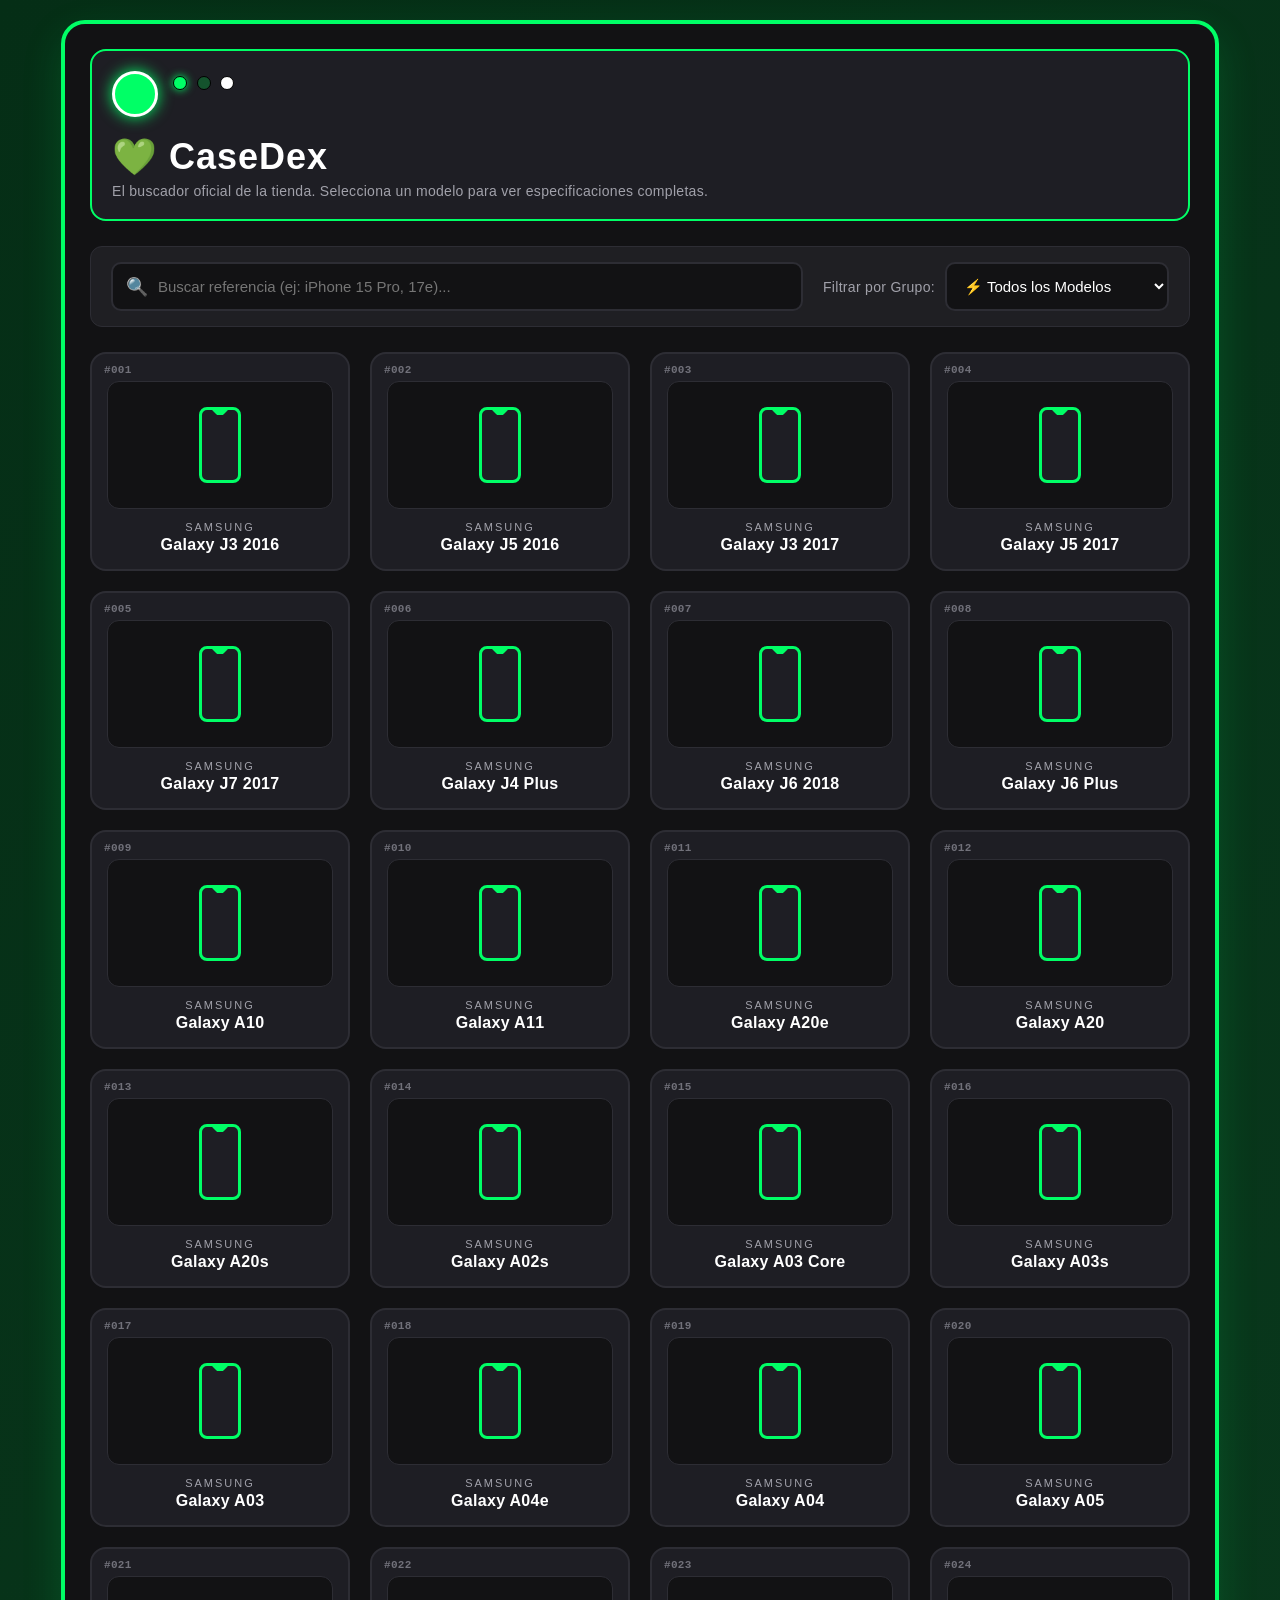
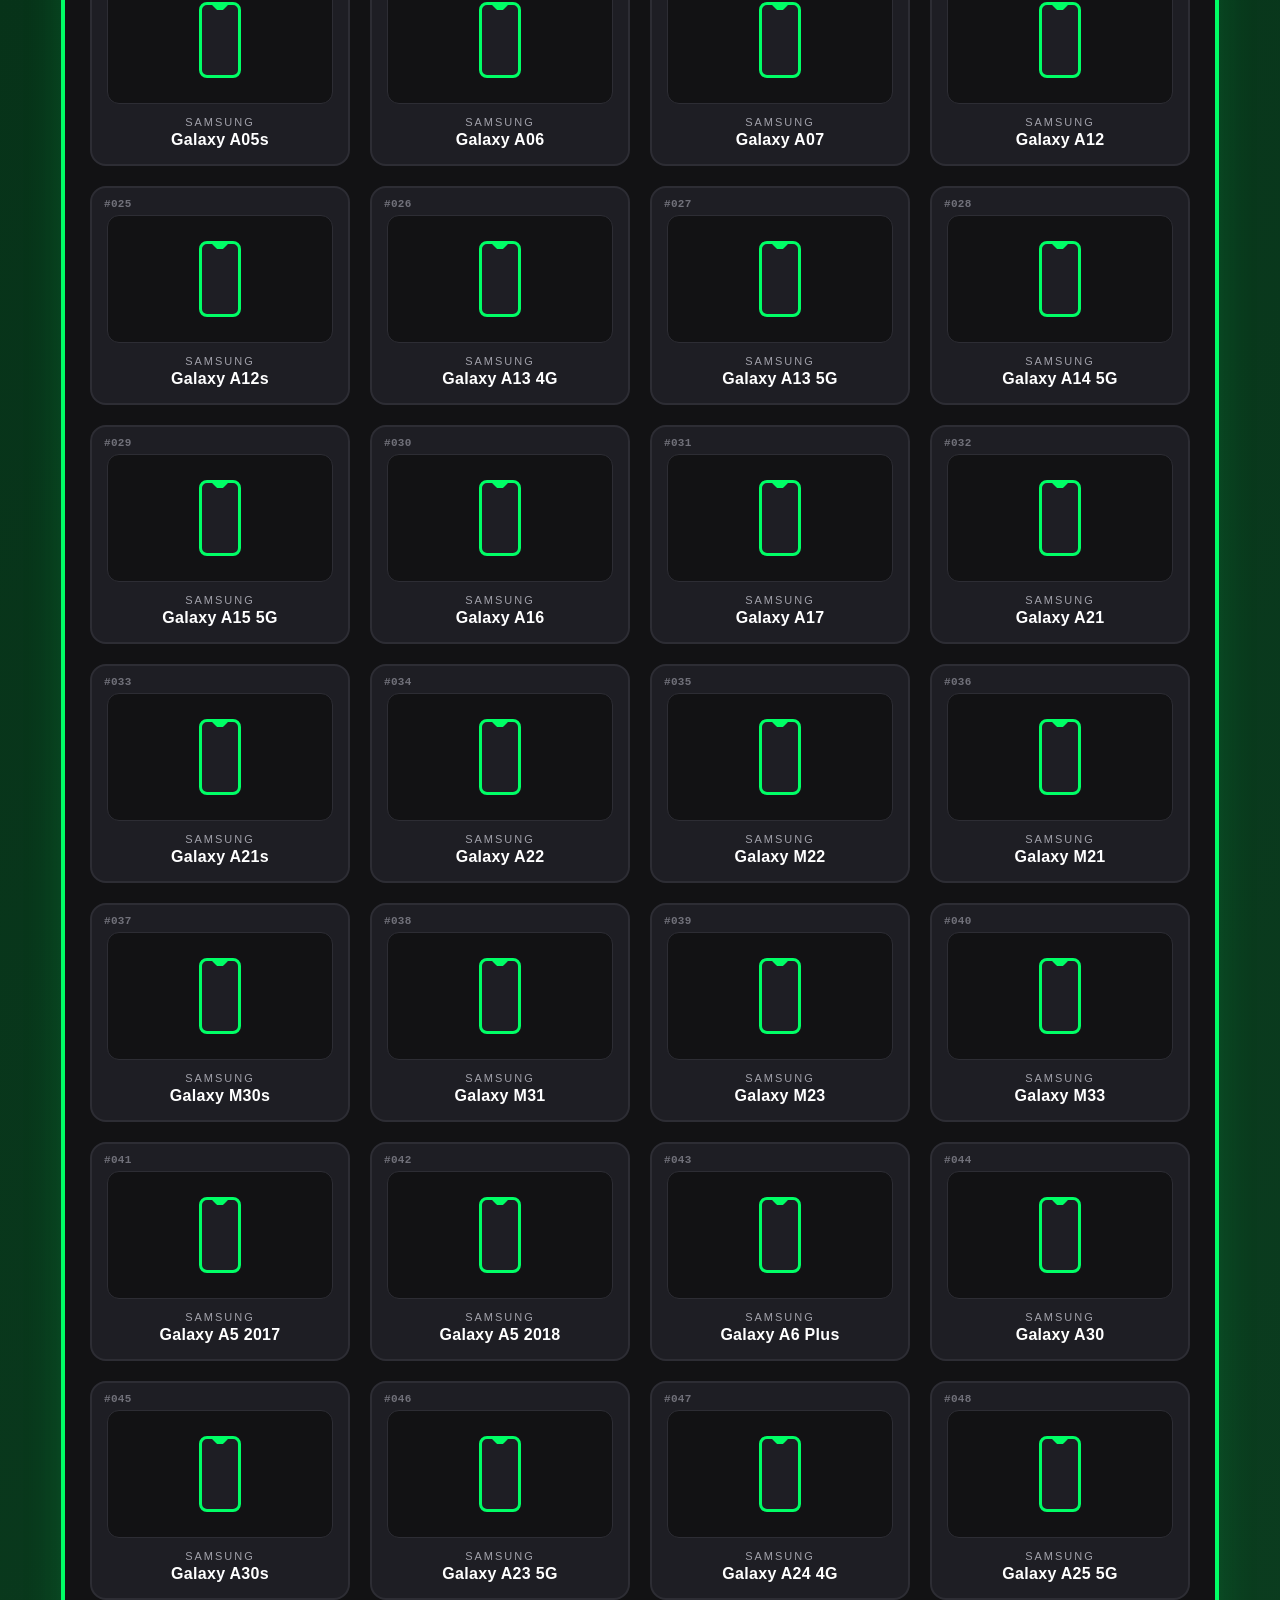
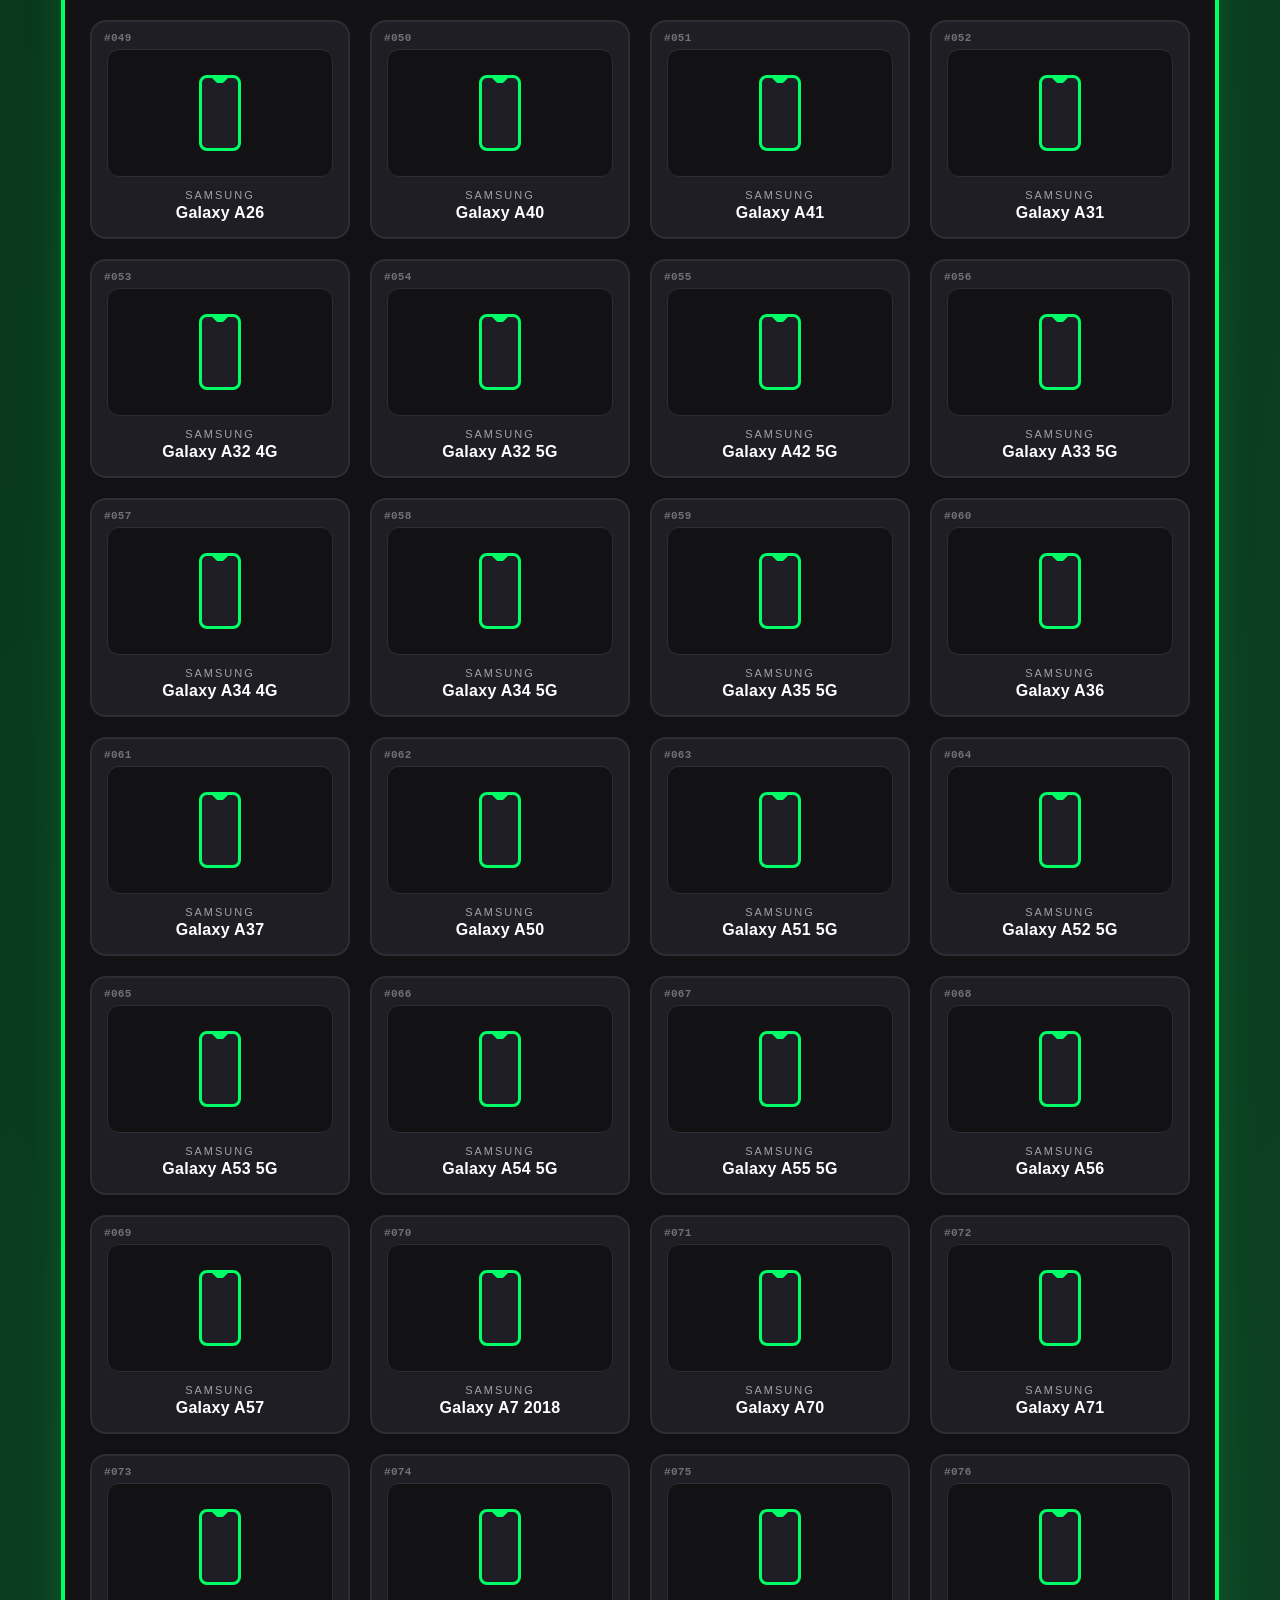
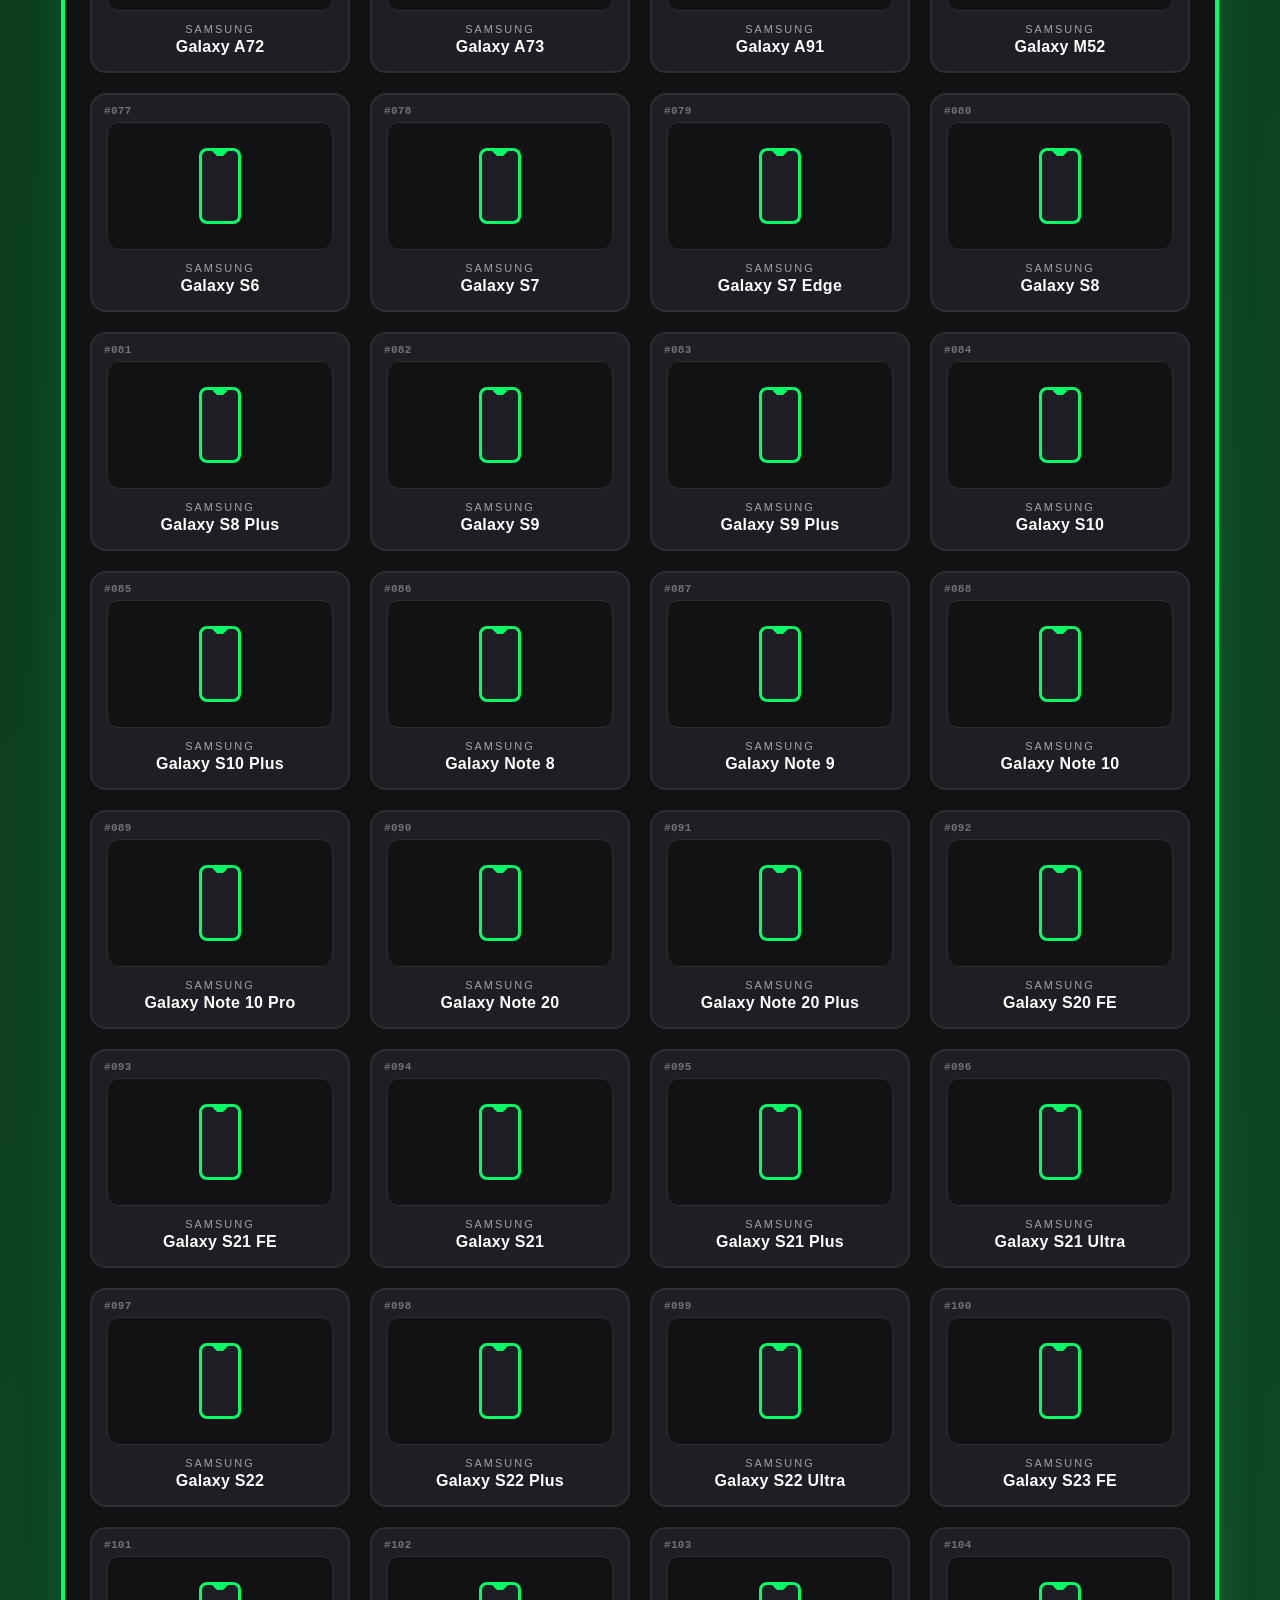
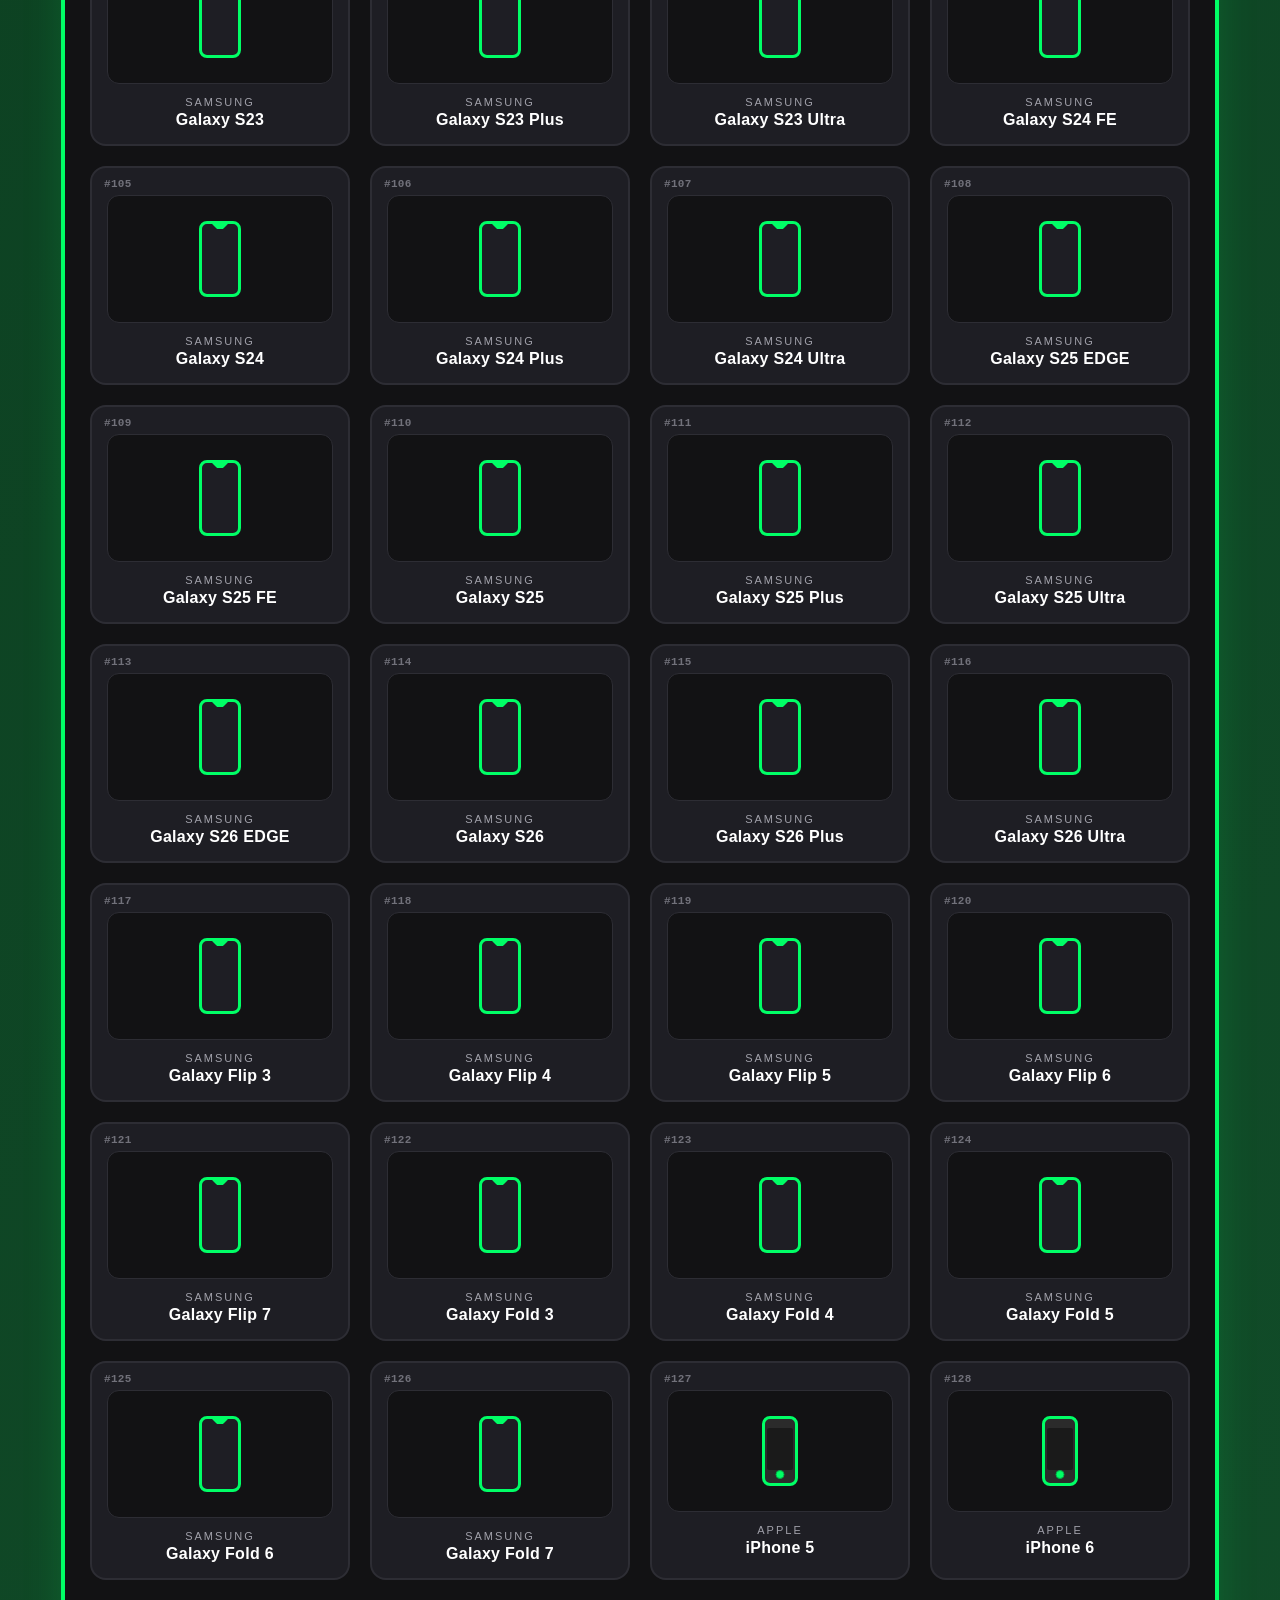
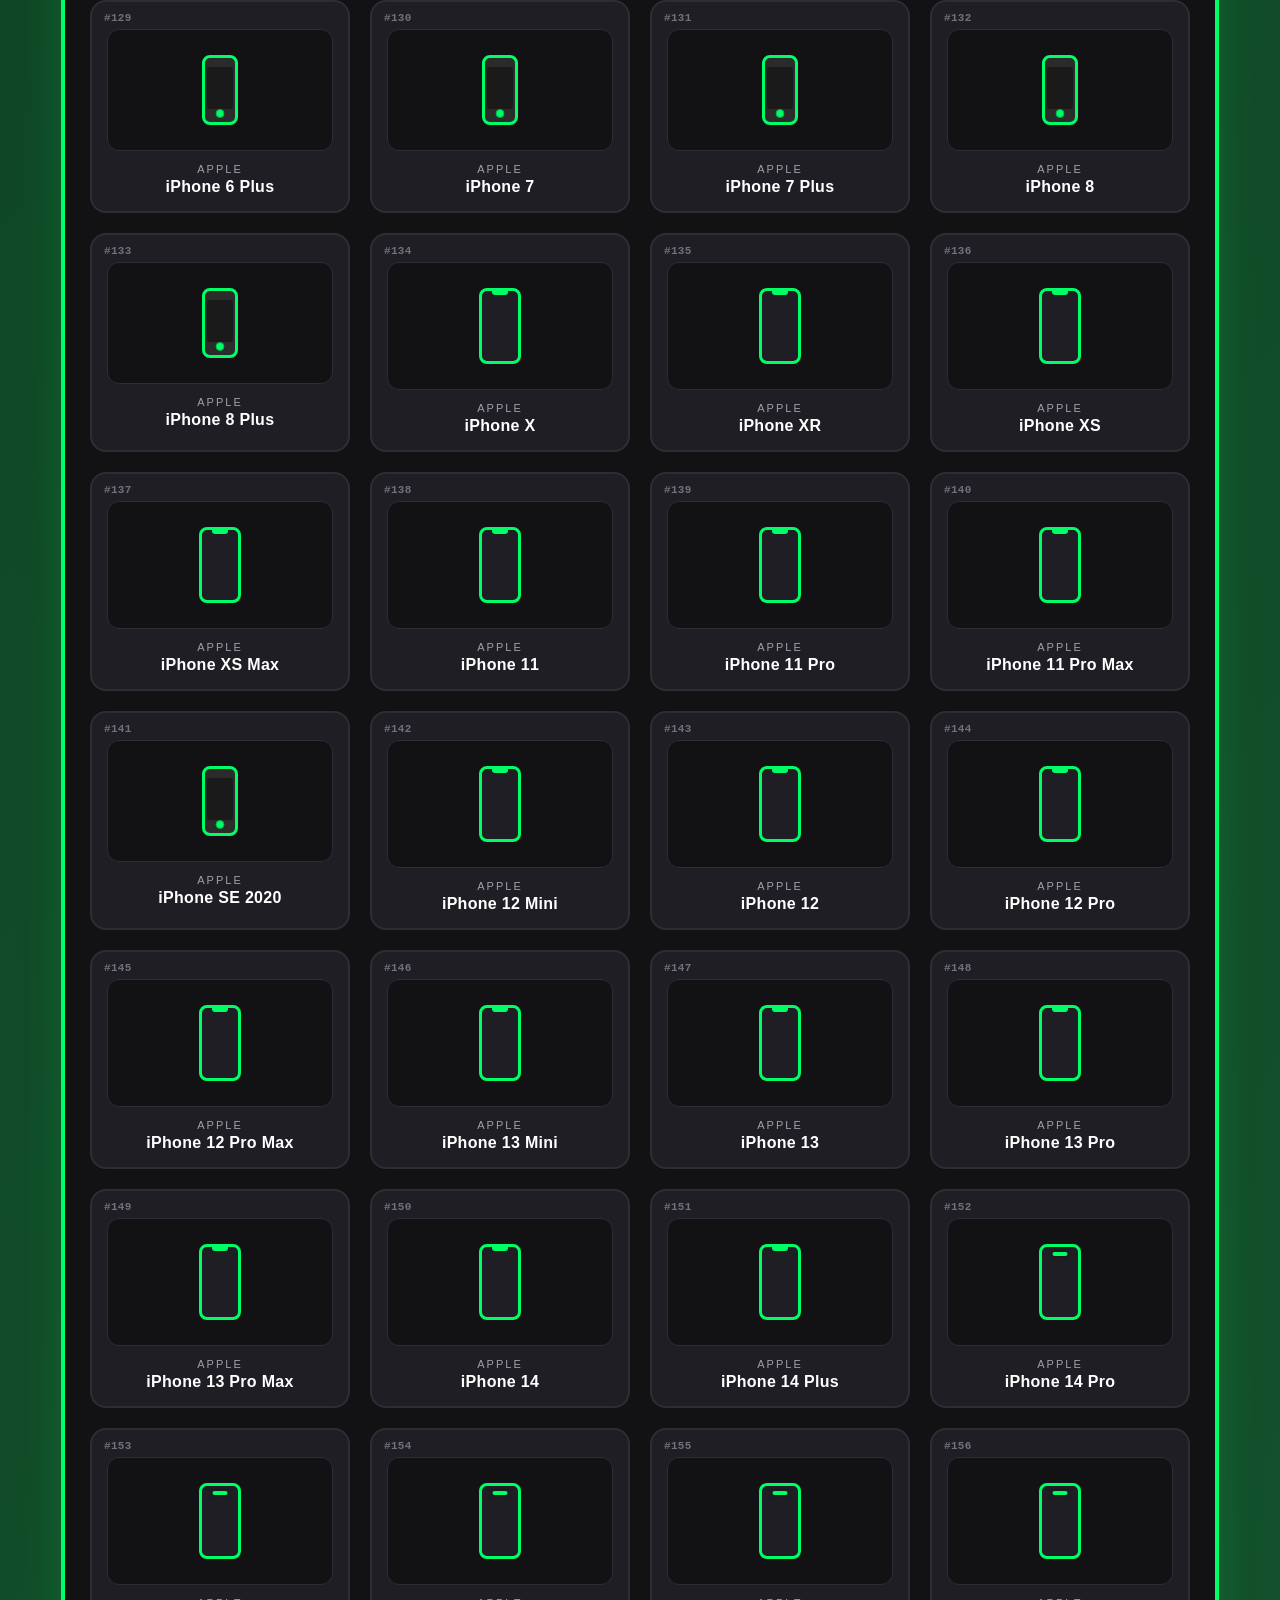
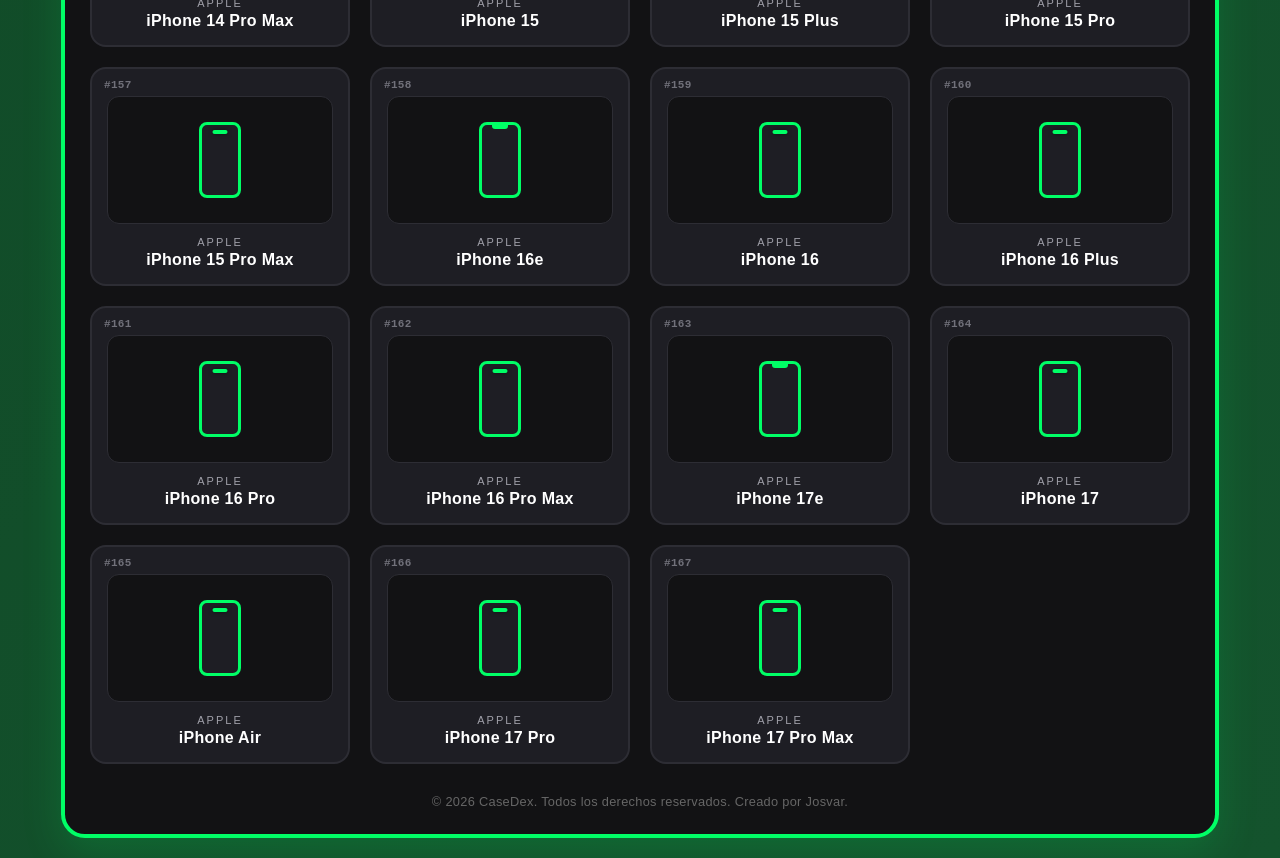
==== index.html @ 2feca5bf "Add files via upload" ====
<!DOCTYPE html>
<html lang="es">
<head>
    <meta charset="UTF-8">
    <meta name="viewport" content="width=1200">
    <title>CaseDex - by Josvar 💚</title>
    <link rel="stylesheet" href="style.css">
    <link rel="icon" href="data:image/svg+xml,<svg xmlns=%22http://www.w3.org/2000/svg%22 viewBox=%220 0 100 100%22><text y=%22.9em%22 font-size=%2290%22>📱</text></svg>">
</head>
<body>
    <div class="casedex-container">
        <header class="pokedex-header">
            <div class="header-top">
                <div class="pokedex-camera"></div>
                <div class="pokedex-lights">
                    <span class="light green-neon"></span>
                    <span class="light dark-green"></span>
                    <span class="light white"></span>
                </div>
            </div>
            <h1>💚 CaseDex</h1>
            <p>El buscador oficial de la tienda. Selecciona un modelo para ver especificaciones completas.</p>
        </header>

        <section class="panel-control">
            <div class="search-wrapper">
                <span class="search-icon">🔍</span>
                <input type="text" id="buscador-input" placeholder="Buscar referencia (ej: iPhone 15 Pro, 17e)...">
            </div>
            
            <div class="filter-wrapper">
                <label for="filtro-grupo">Filtrar por Grupo:</label>
                <select id="filtro-grupo">
                    <option value="todos">⚡ Todos los Modelos</option>
                    <option value="Apple">🍏 Apple</option>
                    <option value="Samsung">🔹 Samsung</option>
                    <option value="Xiaomi">🔺 Xiaomi</option>
                </select>
            </div>
        </section>

        <main class="grid-matriz" id="grid-dispositivos"></main>
        
        <div id="no-resultados" class="mensaje-vacio oculto">
            ❌ No se encontró ningún dispositivo que coincida.
        </div>

        
        <footer style="text-align: center; color: #666; font-size: 0.8rem; margin-top: 30px; font-family: sans-serif;">
            &copy; 2026 CaseDex. Todos los derechos reservados. Creado por Josvar.
        </footer>

    </div>

    <script>
        // ESTA ES TU ALTERNATIVA A BASE DE DATOS (Objeto Centralizado)
        const listaIphones = [

            //Modelos de Samsung
            { modelo: "Galaxy J3 2016", grupo: "Samsung" }, //1
            { modelo: "Galaxy J5 2016", grupo: "Samsung" },
            { modelo: "Galaxy J3 2017", grupo: "Samsung" },
            { modelo: "Galaxy J5 2017", grupo: "Samsung" },
            { modelo: "Galaxy J7 2017", grupo: "Samsung" },
            { modelo: "Galaxy J4 Plus", grupo: "Samsung" },
            { modelo: "Galaxy J6 2018", grupo: "Samsung" },
            { modelo: "Galaxy J6 Plus", grupo: "Samsung" },
            { modelo: "Galaxy A10", grupo: "Samsung" },
            { modelo: "Galaxy A11", grupo: "Samsung" }, //10
            { modelo: "Galaxy A20e", grupo: "Samsung" },
            { modelo: "Galaxy A20", grupo: "Samsung" },
            { modelo: "Galaxy A20s", grupo: "Samsung" },
            { modelo: "Galaxy A02s", grupo: "Samsung" }, //Dos cajones
            { modelo: "Galaxy A03 Core", grupo: "Samsung" },
            { modelo: "Galaxy A03s", grupo: "Samsung" },
            { modelo: "Galaxy A03", grupo: "Samsung" },
            { modelo: "Galaxy A04e", grupo: "Samsung" },
            { modelo: "Galaxy A04", grupo: "Samsung" }, //20
            { modelo: "Galaxy A05", grupo: "Samsung" }, //Dos cajones
            { modelo: "Galaxy A05s", grupo: "Samsung" },
            { modelo: "Galaxy A06", grupo: "Samsung" }, //Dos cajones
            { modelo: "Galaxy A07", grupo: "Samsung" },
            
            { modelo: "Galaxy A12", grupo: "Samsung" },
            { modelo: "Galaxy A12s", grupo: "Samsung" },
            { modelo: "Galaxy A13 4G", grupo: "Samsung" },
            { modelo: "Galaxy A13 5G", grupo: "Samsung" }, //30
            { modelo: "Galaxy A14 5G", grupo: "Samsung" },
            { modelo: "Galaxy A15 5G", grupo: "Samsung" },
            { modelo: "Galaxy A16", grupo: "Samsung" },
            { modelo: "Galaxy A17", grupo: "Samsung" },
            { modelo: "Galaxy A21", grupo: "Samsung" },
            { modelo: "Galaxy A21s", grupo: "Samsung" },
            { modelo: "Galaxy A22", grupo: "Samsung" },
            { modelo: "Galaxy M22", grupo: "Samsung" },
            { modelo: "Galaxy M21", grupo: "Samsung" },
            { modelo: "Galaxy M30s", grupo: "Samsung" }, //40
            { modelo: "Galaxy M31", grupo: "Samsung" },
            { modelo: "Galaxy M23", grupo: "Samsung" },
            { modelo: "Galaxy M33", grupo: "Samsung" },
            { modelo: "Galaxy A5 2017", grupo: "Samsung" },
            { modelo: "Galaxy A5 2018", grupo: "Samsung" },
            { modelo: "Galaxy A6 Plus", grupo: "Samsung" },
            { modelo: "Galaxy A30", grupo: "Samsung" },
            { modelo: "Galaxy A30s", grupo: "Samsung" },
            { modelo: "Galaxy A23 5G", grupo: "Samsung" },
            { modelo: "Galaxy A24 4G", grupo: "Samsung" }, //50
            { modelo: "Galaxy A25 5G", grupo: "Samsung" },
            { modelo: "Galaxy A26", grupo: "Samsung" },
            { modelo: "Galaxy A40", grupo: "Samsung" },
            { modelo: "Galaxy A41", grupo: "Samsung" },
            { modelo: "Galaxy A31", grupo: "Samsung" },
            { modelo: "Galaxy A32 4G", grupo: "Samsung" },
            { modelo: "Galaxy A32 5G", grupo: "Samsung" }, // Dos cajones
            { modelo: "Galaxy A42 5G", grupo: "Samsung" },
            { modelo: "Galaxy A33 5G", grupo: "Samsung" }, //60
            { modelo: "Galaxy A34 4G", grupo: "Samsung" },
            { modelo: "Galaxy A34 5G", grupo: "Samsung" },
            { modelo: "Galaxy A35 5G", grupo: "Samsung" },
            { modelo: "Galaxy A36", grupo: "Samsung" },
            { modelo: "Galaxy A37", grupo: "Samsung" },
            
            { modelo: "Galaxy A50", grupo: "Samsung" },
            { modelo: "Galaxy A51 5G", grupo: "Samsung" },
            { modelo: "Galaxy A52 5G", grupo: "Samsung" },
            { modelo: "Galaxy A53 5G", grupo: "Samsung" },
            { modelo: "Galaxy A54 5G", grupo: "Samsung" }, // En dos cajones (70-71)
            { modelo: "Galaxy A55 5G", grupo: "Samsung" },
            { modelo: "Galaxy A56", grupo: "Samsung" },
            { modelo: "Galaxy A57", grupo: "Samsung" },
            { modelo: "Galaxy A7 2018", grupo: "Samsung" },
            { modelo: "Galaxy A70", grupo: "Samsung" }, 
            { modelo: "Galaxy A71", grupo: "Samsung" },
            { modelo: "Galaxy A72", grupo: "Samsung" },
            { modelo: "Galaxy A73", grupo: "Samsung" },
            { modelo: "Galaxy A91", grupo: "Samsung" }, //80
            { modelo: "Galaxy M52", grupo: "Samsung" },
            
            { modelo: "Galaxy S6", grupo: "Samsung" },
            { modelo: "Galaxy S7", grupo: "Samsung" },
            { modelo: "Galaxy S7 Edge", grupo: "Samsung" },
            { modelo: "Galaxy S8", grupo: "Samsung" },
            { modelo: "Galaxy S8 Plus", grupo: "Samsung" },
            { modelo: "Galaxy S9", grupo: "Samsung" },
            { modelo: "Galaxy S9 Plus", grupo: "Samsung" }, //Dos cajones
            { modelo: "Galaxy S10", grupo: "Samsung" }, //90
            { modelo: "Galaxy S10 Plus", grupo: "Samsung" },
            { modelo: "Galaxy Note 8", grupo: "Samsung" },
            { modelo: "Galaxy Note 9", grupo: "Samsung" },
            { modelo: "Galaxy Note 10", grupo: "Samsung" },
            { modelo: "Galaxy Note 10 Pro", grupo: "Samsung" },
            { modelo: "Galaxy Note 20", grupo: "Samsung" },
            { modelo: "Galaxy Note 20 Plus", grupo: "Samsung" }, //97

            { modelo: "Galaxy S20 FE", grupo: "Samsung" },
            { modelo: "Galaxy S21 FE", grupo: "Samsung" },
            { modelo: "Galaxy S21", grupo: "Samsung" }, //100
            { modelo: "Galaxy S21 Plus", grupo: "Samsung" },
            { modelo: "Galaxy S21 Ultra", grupo: "Samsung" },
            { modelo: "Galaxy S22", grupo: "Samsung" },
            { modelo: "Galaxy S22 Plus", grupo: "Samsung" },
            { modelo: "Galaxy S22 Ultra", grupo: "Samsung" },
            { modelo: "Galaxy S23 FE", grupo: "Samsung" },
            { modelo: "Galaxy S23", grupo: "Samsung" },
            { modelo: "Galaxy S23 Plus", grupo: "Samsung" },
            { modelo: "Galaxy S23 Ultra", grupo: "Samsung" },
            { modelo: "Galaxy S24 FE", grupo: "Samsung" }, //110
            { modelo: "Galaxy S24", grupo: "Samsung" },
            { modelo: "Galaxy S24 Plus", grupo: "Samsung" },
            { modelo: "Galaxy S24 Ultra", grupo: "Samsung" },
            { modelo: "Galaxy S25 EDGE", grupo: "Samsung" },
            { modelo: "Galaxy S25 FE", grupo: "Samsung" },
            { modelo: "Galaxy S25", grupo: "Samsung" },
            { modelo: "Galaxy S25 Plus", grupo: "Samsung" },
            { modelo: "Galaxy S25 Ultra", grupo: "Samsung" },
            { modelo: "Galaxy S26 EDGE", grupo: "Samsung" },
            { modelo: "Galaxy S26", grupo: "Samsung" }, //120
            { modelo: "Galaxy S26 Plus", grupo: "Samsung" },
            { modelo: "Galaxy S26 Ultra", grupo: "Samsung" },
            
            { modelo: "Galaxy Flip 3", grupo: "Samsung" },
            { modelo: "Galaxy Flip 4", grupo: "Samsung" },
            { modelo: "Galaxy Flip 5", grupo: "Samsung" },
            { modelo: "Galaxy Flip 6", grupo: "Samsung" },
            { modelo: "Galaxy Flip 7", grupo: "Samsung" },

            { modelo: "Galaxy Fold 3", grupo: "Samsung" },
            { modelo: "Galaxy Fold 4", grupo: "Samsung" },
            { modelo: "Galaxy Fold 5", grupo: "Samsung" }, //130
            { modelo: "Galaxy Fold 6", grupo: "Samsung" },
            { modelo: "Galaxy Fold 7", grupo: "Samsung" }, //132


            // Modelos de iPhone
            { modelo: "iPhone 5", grupo: "Apple" },
            { modelo: "iPhone 6", grupo: "Apple" },
            { modelo: "iPhone 6 Plus", grupo: "Apple" },
            { modelo: "iPhone 7", grupo: "Apple" },
            { modelo: "iPhone 7 Plus", grupo: "Apple" },
            { modelo: "iPhone 8", grupo: "Apple" },
            { modelo: "iPhone 8 Plus", grupo: "Apple" },
            { modelo: "iPhone X", grupo: "Apple" },
            { modelo: "iPhone XR", grupo: "Apple" },
            { modelo: "iPhone XS", grupo: "Apple" },
            { modelo: "iPhone XS Max", grupo: "Apple" },
            { modelo: "iPhone 11", grupo: "Apple" },
            { modelo: "iPhone 11 Pro", grupo: "Apple" },
            { modelo: "iPhone 11 Pro Max", grupo: "Apple" },
            { modelo: "iPhone SE 2020", grupo: "Apple" },
            { modelo: "iPhone 12 Mini", grupo: "Apple" },
            { modelo: "iPhone 12", grupo: "Apple" },
            { modelo: "iPhone 12 Pro", grupo: "Apple" },
            { modelo: "iPhone 12 Pro Max", grupo: "Apple" },
            { modelo: "iPhone 13 Mini", grupo: "Apple" },
            { modelo: "iPhone 13", grupo: "Apple" },
            { modelo: "iPhone 13 Pro", grupo: "Apple" },
            { modelo: "iPhone 13 Pro Max", grupo: "Apple" },
            { modelo: "iPhone 14", grupo: "Apple" },
            { modelo: "iPhone 14 Plus", grupo: "Apple" },
            { modelo: "iPhone 14 Pro", grupo: "Apple" },
            { modelo: "iPhone 14 Pro Max", grupo: "Apple" },
            { modelo: "iPhone 15", grupo: "Apple" },
            { modelo: "iPhone 15 Plus", grupo: "Apple" },
            { modelo: "iPhone 15 Pro", grupo: "Apple" },
            { modelo: "iPhone 15 Pro Max", grupo: "Apple" },
            { modelo: "iPhone 16e", grupo: "Apple" },
            { modelo: "iPhone 16", grupo: "Apple" },
            { modelo: "iPhone 16 Plus", grupo: "Apple" },
            { modelo: "iPhone 16 Pro", grupo: "Apple" },
            { modelo: "iPhone 16 Pro Max", grupo: "Apple" },
            { modelo: "iPhone 17e", grupo: "Apple" },
            { modelo: "iPhone 17", grupo: "Apple" },
            { modelo: "iPhone Air", grupo: "Apple" },
            { modelo: "iPhone 17 Pro", grupo: "Apple" },
            { modelo: "iPhone 17 Pro Max", grupo: "Apple" }
        ];

        const grid = document.getElementById('grid-dispositivos');
        const buscador = document.getElementById('buscador-input');
        const filtroGrupo = document.getElementById('filtro-grupo');
        const noResultados = document.getElementById('no-resultados');

        function renderizarMatriz() {
            const textoBusqueda = buscador.value.toLowerCase().trim();
            const grupoSeleccionado = filtroGrupo.value;
            
            grid.innerHTML = '';
            let contadorVisibles = 0;

            listaIphones.forEach((item, index) => {
                const coincideBusqueda = item.modelo.toLowerCase().includes(textoBusqueda);
                const coincideGrupo = (grupoSeleccionado === 'todos') || (item.grupo === grupoSeleccionado);

                if (coincideBusqueda && coincideGrupo) {
                    contadorVisibles++;
                    const numeroDex = String(index + 1).padStart(3, '0');

                    // 1. DETERMINAR EL TIPO DE PANTALLA (Evaluando el 'grupo' de la listaIphones)
                    let tipoPantalla = '';

                    // Convertimos a minúsculas para comparar con seguridad y ver si NO es de la familia Apple
                    if (item.grupo.toLowerCase() !== 'apple' && !item.grupo.toLowerCase().includes('iphone')) {
                        // SI NO ES APPLE/IPHONE: Cualquier otra marca o grupo usa muesca tipo gota
                        tipoPantalla = 'notch-gota'; 
                    } else {
                        // SI SÍ ES APPLE/IPHONE: Mantenemos tu lógica original para las muescas de Apple
                        
                        // Si es un modelo 'e' (16e o 17e) -> Notch clásico
                        if (item.modelo.includes('16e') || item.modelo.includes('17e')) {
                            tipoPantalla = 'notch'; 
                        } 
                        // Si es un modelo con Isla Dinámica
                        else if (
                            item.modelo.includes('Air') ||
                            item.modelo.includes('14 Pro') || 
                            item.modelo.includes('15') || 
                            item.modelo.includes('16') || 
                            item.modelo.includes('17')
                        ) {
                            tipoPantalla = 'isla-dinamica';
                        }
                        // Si es de los modelos antiguos clásicos -> Botón Home
                        else if (
                            item.modelo.includes('iPhone 5') ||
                            item.modelo.includes('iPhone 6') ||
                            item.modelo.includes('iPhone 7') ||
                            item.modelo.includes('iPhone 8') ||
                            item.modelo.includes('iPhone SE')
                        ) {
                            tipoPantalla = 'boton-home';
                        }
                        // Cualquier otro intermedio (X, XR, XS, 11, 12, 13) -> Notch clásico
                        else {
                            tipoPantalla = 'notch';
                        }
                    }

                    // 2. Definimos el HTML interno del elemento según el tipo de pantalla
                    let elementoPantalla = '';
                    if (tipoPantalla === 'notch-gota') {
                        elementoPantalla = '<div class="notch-gota"></div>'; 
                    } else if (tipoPantalla === 'isla-dinamica') {
                        elementoPantalla = '<div class="isla-dinamica"></div>';
                    } else if (tipoPantalla === 'notch') {
                        elementoPantalla = '<div class="notch"></div>';
                    } else if (tipoPantalla === 'boton-home') {
                        elementoPantalla = '<div class="boton-home"></div>';
                    }
                    
                    const tarjeta = document.createElement('div');
                    tarjeta.className = 'tarjeta-pokemon';
                    tarjeta.innerHTML = `
                        <div class="pokemon-id">#${numeroDex}</div>
                        <div class="imagen-contenedor">
                            <div class="smartphone-icon ${tipoPantalla === 'boton-home' ? 'estilo-clasico' : ''}">
                                ${elementoPantalla}
                            </div>
                        </div>
                        <div class="marca">${item.grupo}</div>
                        <div class="modelo">${item.modelo}</div>
                    `;
                    
                    tarjeta.addEventListener('click', () => {
                        window.location.href = `detalles.html?modelo=${encodeURIComponent(item.modelo)}`;
                    });
                    grid.appendChild(tarjeta);
                }
            });

            if (contadorVisibles === 0) noResultados.classList.remove('oculto');
            else noResultados.classList.add('oculto');
        }

        buscador.addEventListener('input', renderizarMatriz);
        filtroGrupo.addEventListener('change', renderizarMatriz);
        document.addEventListener('DOMContentLoaded', renderizarMatriz);
    </script>

</body>
</html>
---- style.css ----
/**
 * @file inventario.js
 * @description Base de datos local y plano dinámico para CaseDex.
 * @author Josvar
 * @copyright © 2026 Josvar. Todos los derechos reservados.
 * Prohibida su reproducción o copia sin autorización explícita.
 */

body {
    font-family: 'Impact', 'Segoe UI', Arial, sans-serif;
    background-color: #052e16; /* Verde ultra oscuro de fondo */
    background-image: linear-gradient(135deg, #052e16 0%, #14532d 100%);
    margin: 0;
    padding: 20px;
    display: flex;
    justify-content: center;
}

.casedex-container {
    max-width: 1100px;
    width: 100%;
    background: #121214; /* Tarjeta principal negra/oscura estilo concierto */
    padding: 25px;
    border-radius: 24px;
    box-shadow: 0 15px 40px rgba(0, 255, 102, 0.15);
    border: 4px solid #00ff66; /* Borde verde neón */
}

/* Header Ferxxo Style */
.pokedex-header {
    background: #1e1e24;
    color: #ffffff;
    padding: 20px;
    border-radius: 16px;
    margin-bottom: 25px;
    border: 2px solid #00ff66;
    position: relative;
}
.pokedex-camera {
    width: 40px;
    height: 40px;
    background: #00ff66;
    border-radius: 50%;
    border: 3px solid #fff;
    box-shadow: 0 0 15px #00ff66;
    display: inline-block;
}
.pokedex-lights {
    display: inline-block;
    vertical-align: top;
    margin-left: 10px;
    margin-top: 5px;
}
.light {
    width: 12px;
    height: 12px;
    border-radius: 50%;
    display: inline-block;
    margin-right: 5px;
    border: 1px solid #000;
}
.light.green-neon { background: #00ff66; box-shadow: 0 0 8px #00ff66; }
.light.dark-green { background: #14532d; }
.light.white { background: #ffffff; }

.pokedex-header h1 { 
    margin: 15px 0 5px 0; 
    font-size: 36px; 
    font-family: 'Arial Black', sans-serif;
    color: #fff;
    letter-spacing: 1px;
}
.pokedex-header h1 span {
    color: #00ff66; /* Texto resaltado */
    font-size: 20px;
    display: block;
    font-weight: normal;
    letter-spacing: 4px;
}
.pokedex-header p { font-family: 'Segoe UI', sans-serif; margin: 5px 0 0 0; font-size: 14px; color: #a1a1aa; }

/* 🔍 NUEVO PANEL DE CONTROL (Buscador y Selector) */
.panel-control {
    background: #1f1f23;
    padding: 15px 20px;
    border-radius: 12px;
    margin-bottom: 25px;
    border: 1px solid #2d2d34;
    display: flex;
    gap: 20px;
    flex-wrap: wrap;
    align-items: center;
}

.search-wrapper {
    flex: 2;
    min-width: 280px;
    position: relative;
}
.search-icon {
    position: absolute;
    left: 15px;
    top: 50%;
    transform: translateY(-50%);
    font-size: 18px;
}
#buscador-input {
    width: 100%;
    padding: 14px 14px 14px 45px;
    background: #121214;
    border: 2px solid #2d2d34;
    border-radius: 10px;
    color: white;
    font-size: 15px;
    box-sizing: border-box;
    transition: border 0.2s;
}
#buscador-input:focus {
    outline: none;
    border-color: #00ff66;
    box-shadow: 0 0 10px rgba(0, 255, 102, 0.2);
}

.filter-wrapper {
    flex: 1;
    min-width: 200px;
    display: flex;
    align-items: center;
    gap: 10px;
}
.filter-wrapper label {
    color: #a1a1aa;
    font-size: 14px;
    white-space: nowrap;
    font-family: 'Segoe UI', sans-serif;
}
#filtro-grupo {
    width: 100%;
    padding: 13px;
    background: #121214;
    border: 2px solid #2d2d34;
    border-radius: 10px;
    color: white;
    font-size: 15px;
    cursor: pointer;
}
#filtro-grupo:focus {
    outline: none;
    border-color: #00ff66;
}

/* 🌟 MATRIZ DINÁMICA DE 4 COLUMNAS 🌟 */
.grid-matriz {
    display: grid;
    grid-template-columns: repeat(4, 1fr);
    gap: 20px;
}

/* Tarjetas estilo Álbum Urbano */
.tarjeta-pokemon {
    background: #1e1e24;
    border: 2px solid #2d2d34;
    border-radius: 16px;
    padding: 15px;
    text-align: center;
    cursor: pointer;
    position: relative;
    transition: all 0.2s ease;
}
.tarjeta-pokemon:hover {
    transform: translateY(-5px);
    border-color: #00ff66;
    box-shadow: 0 5px 15px rgba(0, 255, 102, 0.2);
    background: #25252b;
}
.pokemon-id {
    position: absolute;
    top: 10px;
    left: 12px;
    font-size: 11px;
    font-weight: bold;
    color: #71717a;
    font-family: monospace;
}

/* Contenedor de la Silueta CSS */
.imagen-contenedor {
    background: #121214;
    border-radius: 12px;
    padding: 25px 0;
    margin: 12px 0;
    display: flex;
    justify-content: center;
    align-items: center;
    border: 1px solid #2d2d34;
}
.smartphone-icon {
    width: 36px;
    height: 70px;
    border: 3px solid #00ff66; /* Pantalla borde verde */
    border-radius: 8px;
    position: relative;
    background: #1e1e24;
}
.notch {
    width: 16px;
    height: 4px;
    background: #00ff66;
    border-radius: 0 0 3px 3px;
    position: absolute;
    top: 0; left: 50%;
    transform: translateX(-50%);
}

/* 🌟 NUEVOS ESTILOS PARA LA ISLA DINÁMICA */
.isla-dinamica {
    width: 15px;
    height: 4px;
    background: #00ff66; /* Negro puro simulando los sensores apagados */
    border-radius: 20px; /* Completamente ovalada */
    position: absolute;
    top: 5px; /* Separada del borde superior de la pantalla */
    left: 50%;
    transform: translateX(-50%);
    box-shadow: 0 0 4px rgba(0, 0, 0, 0.5);
}

.marca {
    font-family: 'Segoe UI', sans-serif;
    font-size: 11px;
    text-transform: uppercase;
    color: #a1a1aa;
    letter-spacing: 2px;
}
.modelo {
    font-family: 'Segoe UI', sans-serif;
    font-size: 16px;
    font-weight: bold;
    color: #ffffff;
    margin-top: 3px;
}

/* Ventana emergente (Modal) */
.modal {
    position: fixed;
    top: 0; left: 0; width: 100%; height: 100%;
    background: rgba(0, 0, 0, 0.85);
    display: flex;
    justify-content: center;
    align-items: center;
    z-index: 999;
}
.modal-contenido {
    background: #1e1e24;
    color: white;
    padding: 30px;
    border-radius: 20px;
    max-width: 700px;
    width: 90%;
    border: 3px solid #00ff66;
    position: relative;
}
.btn-cerrar {
    position: absolute;
    top: 15px; right: 20px;
    font-size: 32px; font-weight: bold; color: #00ff66; cursor: pointer;
}
#modal-titulo {
    font-size: 24px;
    margin-top: 0;
    border-bottom: 2px solid #2d2d34;
    padding-bottom: 10px;
}

/* Tabla de Inventario */
table { width: 100%; border-collapse: collapse; margin-top: 15px; font-family: 'Segoe UI', sans-serif; }
th, td { padding: 12px; text-align: left; border-bottom: 1px solid #2d2d34; }
th { background: #121214; color: #00ff66; }
tr:hover { background: rgba(0, 255, 102, 0.03); }

.mensaje-vacio {
    text-align: center;
    padding: 40px;
    color: #71717a;
    font-family: 'Segoe UI', sans-serif;
    font-size: 16px;
}
.oculto { display: none !important; }

/* Badges Ferxxo Style */
.badge { padding: 4px 8px; border-radius: 4px; font-size: 11px; font-weight: bold; text-transform: uppercase; }
.badge.carcasa { background: #1e3a8a; color: #3b82f6; }
.badge.pantalla { background: #064e3b; color: #34d399; }
.badge.cámara { background: #78350f; color: #fbbf24; }



/* Nuevos Estilos para la vista de Detalles Independiente */
.container-detalles {
    animation: fadeIn 0.3s ease-out forwards;
}

.btn-regresar {
    display: inline-block;
    padding: 10px 18px;
    background: #1f1f25;
    color: #00ff66;
    text-decoration: none;
    font-weight: bold;
    border-radius: 8px;
    border: 1px solid #2d2d34;
    transition: all 0.2s;
    font-size: 14px;
}
.btn-regresar:hover {
    background: #00ff66;
    color: #052e16;
    box-shadow: 0 0 10px rgba(0, 255, 102, 0.3);
}

.especificaciones-tecnicas {
    display: grid;
    grid-template-columns: repeat(auto-fit, minmax(200px, 1fr));
    gap: 15px;
    background: #121214;
}

.info-bloque {
    color: #ffffff;
    font-size: 15px;
    padding: 10px;
    background: #1e1e24;
    border-radius: 8px;
    border: 1px solid #2d2d34;
}

.badge-compatibilidad {
    color: #00ff66;
    font-weight: bold;
}
/* ==========================================
   💥 ULTRA MEJORA: COLORES DE LA PÁGINA DE DETALLES
   ========================================== */

/* Forzar que el contenedor de detalles tenga textos claros */
.container-detalles {
    animation: fadeIn 0.3s ease-out forwards;
    color: #ffffff; /* Convierte el texto general en Blanco */
}

/* Cambiar el título "Inventario y Ubicación de Accesorios" a Verde Neón */
.container-detalles h3 {
    color: #00ff66; 
    font-size: 22px;
    font-family: 'Arial Black', sans-serif;
    text-transform: uppercase;
    margin-top: 30px;
    letter-spacing: 1px;
    text-shadow: 0 0 8px rgba(0, 255, 102, 0.3);
}

/* Ajustar los bloques de especificaciones técnicas (Pulgadas, Conector, etc.) */
.especificaciones-tecnicas {
    display: grid;
    grid-template-columns: repeat(auto-fit, minmax(200px, 1fr));
    gap: 15px;
    background: #121214 !important; /* Fondo del contenedor negro */
    padding: 15px;
    border-radius: 12px;
}

/* Cambiar los textos de las etiquetas internas de especificaciones */
.info-bloque {
    background: #1e1e24; /* Fondo de cada cajita */
    border: 1px solid #2d2d34;
    border-radius: 8px;
    padding: 12px;
    font-size: 15px;
    color: #e4e4e7; /* Texto secundario en un gris claro/blanco sutil */
}

/* Hacer que los títulos en negrita (ej: "Tipo de Conector:") brillen en blanco puro */
.info-bloque strong {
    color: #ffffff; 
    font-weight: bold;
    display: block; /* Pone el título arriba */
    margin-bottom: 4px;
    font-size: 13px;
    text-transform: uppercase;
    letter-spacing: 0.5px;
}

/* Estilo para las etiquetas de los valores dentro de las cajitas */
.info-bloque span {
    color: #00ff66; /* Los valores como "USB-C" o "6.1 Pulgadas" saldrán en verde neón */
    font-weight: bold;
    font-size: 16px;
}

/* Forzar el color de las celdas de la tabla para que no se oscurezcan */
.tabla-pokedex td {
    color: #ffffff !important; /* Toda la fila de la tabla ahora será blanca */
}

/* Destacar los nombres de los artículos dentro de la tabla */
.nombre-articulo strong {
    color: #ffffff !important; /* Nombre de carcasas en blanco brillante */
}

/* Los textos mutados (las ubicaciones de pasillo y estante) cambian a un gris visible */
.texto-mutado {
    color: #a1a1aa !important; /* Cambia a gris claro para que se lea perfectamente */
}

/* ==========================================
   📐 MAQUETACIÓN DE LAS 3 ZONAS DE DETALLES
   ========================================== */

.tres-zonas-grid {
    display: grid;
    grid-template-columns: repeat(auto-fit, minmax(300px, 1fr));
    gap: 20px;
    margin-top: 20px;
}

/* El estilo de cada uno de los 3 recuadros */
.recuadro-zona {
    background: #121214;
    border: 1px solid #2d2d34;
    border-radius: 12px;
    padding: 20px;
    box-shadow: 0 4px 15px rgba(0,0,0,0.2);
}

.recuadro-zona h3 {
    color: #00ff66 !important;
    font-size: 18px !important;
    margin-top: 0 !important;
    margin-bottom: 15px !important;
    border-bottom: 1px solid #2d2d34;
    padding-bottom: 8px;
    text-transform: uppercase;
    letter-spacing: 0.5px;
}

/* Items de listas internas */
.item-detalle {
    background: #1e1e24;
    padding: 10px 12px;
    border-radius: 6px;
    margin-bottom: 10px;
    font-size: 14px;
    color: #ffffff;
    border: 1px solid #25252b;
}

.item-detalle strong {
    color: #a1a1aa;
    font-size: 12px;
    text-transform: uppercase;
    display: block;
    margin-bottom: 2px;
}

.item-detalle span {
    color: #00ff66;
    font-weight: bold;
    font-size: 15px;
}

/* Ajustes especiales para el recuadro de Compatibilidades */
.compatible-block p {
    margin: 4px 0 0 0;
    color: #ffffff;
    font-size: 14px;
    line-height: 1.4;
}

/* Ajustes para el recuadro de la Imagen de Ubicación */
.ubicacion-contenedor {
    display: flex;
    flex-direction: column;
    gap: 12px;
}

.mapa-wrapper {
    width: 100%;
    border-radius: 8px;
    overflow: hidden;
    border: 1px solid #2d2d34;
    background: #000;
}

.mapa-wrapper img {
    width: 100%;
    height: auto;
    display: block;
    object-fit: cover;
}

.nota-ubicacion {
    color: #a1a1aa;
    font-size: 13px;
    text-align: center;
    background: #1e1e24;
    padding: 8px;
    border-radius: 6px;
    margin: 0;
}

/* ==========================================
   💥 REDISEÑO: TIPOGRAFÍA DELGADA Y EVOLUCIÓN
   ========================================== */

/* Forzar letras limpias, delgadas y sin sobreponerse */
body, .container-detalles, .btn-regresar, h2, h3, h4 {
    font-family: 'Segoe UI', -apple-system, Roboto, sans-serif !important;
    font-weight: 400; /* Letra más delgada y estilizada */
    letter-spacing: 0.3px;
}

/* Arreglar el botón Volver que se sobreponía */
.btn-regresar {
    font-weight: 500 !important;
    font-size: 14px;
    text-transform: uppercase;
    border: 1px solid #00ff66;
    padding: 8px 16px;
    border-radius: 6px;
    display: inline-block;
    text-decoration: none;
    color: #00ff66 !important;
    background: transparent;
    transition: all 0.2s ease;
}

.btn-regresar:hover {
    background: rgba(0, 255, 102, 0.1);
    box-shadow: 0 0 10px rgba(0,255,102,0.2);
}

/* Cuadrícula superior para Características y Compatibilidades */
.dos-columnas-grid {
    display: grid;
    grid-template-columns: repeat(auto-fit, minmax(300px, 1fr));
    gap: 20px;
}

/* Ajustes del contenedor del Mapa Grande */
.mapa-wrapper-grande {
    width: 100%;
    max-height: 450px; /* Para que la imagen sea alta y clara */
    border-radius: 8px;
    overflow: hidden;
    border: 1px solid #2d2d34;
    background: #09090b;
}

.mapa-wrapper-grande img {
    width: 100%;
    height: 100%;
    object-fit: contain; /* Muestra el plano completo sin recortarlo */
    display: block;
}

/* --- SECCIÓN EVOLUCIÓN PÓKEMON --- */
.evolucion-seccion {
    border: 1px solid #00ff66 !important; /* Forzar el marco verde neón completo */
    box-shadow: 0 0 15px rgba(0, 255, 102, 0.1);
}

.evolucion-flex {
    display: flex;
    gap: 15px;
    justify-content: center;
    flex-wrap: wrap;
    padding: 10px 0;
}

.evolucion-tarjeta {
    background: #1e1e24;
    border: 1px solid #2d2d34;
    border-radius: 10px;
    padding: 15px;
    width: 140px;
    text-align: center;
    text-decoration: none;
    transition: all 0.2s ease;
    display: flex;
    flex-direction: column;
    align-items: center;
}

.evolucion-tarjeta img {
    width: 80px;
    height: 105px;
    object-fit: contain;
    margin-bottom: 10px;
    border-radius: 4px;
}

.evolucion-tarjeta h4 {
    margin: 5px 0 2px 0;
    color: #ffffff;
    font-size: 13px;
    font-weight: 500;
}

.evolucion-tarjeta span {
    color: #a1a1aa;
    font-size: 11px;
    text-transform: uppercase;
}

/* Efecto hover estilo carta Pokémon */
.evolucion-tarjeta:hover {
    border-color: #00ff66;
    transform: translateY(-4px);
    box-shadow: 0 5px 15px rgba(0, 255, 102, 0.2);
}

/* Tarjeta del teléfono que está mirando actualmente */
.tarjeta-actual {
    border-color: #00ff66;
    background: rgba(0, 255, 102, 0.05);
    box-shadow: inset 0 0 10px rgba(0, 255, 102, 0.1);
    pointer-events: none; /* Desactiva clics en sí mismo */
}

.evolucion-tarjeta .imagen-contenedor {
    display: flex;
    justify-content: center;
    align-items: center;
    width: 100%;
}

/* Configuración para el contenedor principal de características */
.lista-detalles.dos-columnas {
    display: flex;
    gap: 20px; /* Espacio de separación entre la columna izquierda y derecha */
    flex-wrap: wrap; /* Si la pantalla es muy angosta (como un celular), la segunda columna bajará automáticamente */
}

/* Cada una de las dos columnas ocupará la mitad del espacio disponible */
.columna-caracteristicas {
    flex: 1;
    min-width: 250px; /* Evita que las columnas se compriman demasiado */
}

/* Espaciado interno de cada fila de característica */
.item-detalle {
    padding: 8px 0;
    border-bottom: 1px dashed rgba(255, 255, 255, 0.1); /* Una línea sutil divisoria */
}

/* Contenedor principal del mueble completo */
.mueble-real-contenedor {
    background-color: #000000;
    border: 3px solid #ffffff;
    border-radius: 8px;
    max-width: 600px;
    margin: 0 auto;
    padding: 10px;
    display: flex;
    flex-direction: column;
    gap: 12px; /* Separación sutil entre zona alta y baja */
}

/* --- ZONA SUPERIOR --- */
.mueble-zona-superior {
    display: grid;
    grid-template-columns: repeat(3, 1fr); /* 3 columnas iguales */
    height: 240px; /* Representa los 2/3 de altura aproximada */
    gap: 6px;
}
.bloque-superior {
    background-color: #121212;
    border: 1px solid rgba(255, 255, 255, 0.4);
    border-radius: 4px;
    display: flex;
    align-items: center;
    justify-content: center;
    color: rgba(255, 255, 255, 0.3);
    font-size: 0.85rem;
    transition: all 0.3s ease;
}

/* --- ZONA INFERIOR --- */
.mueble-zona-inferior {
    display: grid;
    grid-template-columns: repeat(8, 1fr); /* 8 columnas iguales */
    grid-template-rows: repeat(4, 45px); /* 4 filas del mismo tamaño */
    gap: 4px;
}

/* Estilo común para todos los cajones inferiores */
.cajon-inf {
    background-color: #121212;
    border: 1px solid rgba(255, 255, 255, 0.4);
    border-radius: 2px;
    display: flex;
    align-items: center;
    justify-content: center;
    color: rgba(255, 255, 255, 0.3);
    font-size: 0.75rem;
    font-weight: bold;
    transition: all 0.3s ease;
}

/* Gaveta especial izquierda que toma la altura de 4 filas completas */
.gaveta-grande {
    grid-row: span 4; /* MAGIA: Ocupa las 4 filas hacia abajo */
    background-color: #1a1a1a;
}

/* --- EFECTO VERDE ACTIVO (NEÓN PREMIUM) --- */
.bloque-superior.activo, .cajon-inf.activo {
    background-color: #00ff66 !important;
    color: #000000 !important;
    border-color: #00ff66;
    box-shadow: 0 0 12px #00ff66;
}

/* --- CONTENEDOR DE ORIENTACIÓN ESPACIAL (MUEBLE A) --- */
.orientacion-tienda-wrapper {
    display: table; /* Usamos comportamiento de tabla compatible con WeasyPrint/Navegadores */
    width: 100%;
    margin: 20px 0;
    background: rgba(0, 0, 0, 0.3);
    border-radius: 12px;
    padding: 10px;
    border: 1px dashed rgba(0, 255, 102, 0.2);
}

/* Columnas simuladas */
.referencia-lateral {
    display: table-cell;
    vertical-align: middle;
    text-align: center;
    font-family: 'Impact', sans-serif;
    font-size: 1.2rem;
    letter-spacing: 4px;
    padding: 0 15px;
    user-select: none;
    width: 50px;
}

.mueble-real-contenedor {
    display: table-cell;
    vertical-align: top;
}

/* Estilo específico para Espejo (Plata Metálico / Neón Blanco Vivo) */
.texto-espejo {
    color: #e4e4e7; /* Un plata/blanco mucho más claro y brillante */
    text-shadow: 0 0 8px rgba(255, 255, 255, 0.8), 0 0 15px rgba(200, 200, 255, 0.3);
    border-right: 2px dashed rgba(255, 255, 255, 0.15);
    writing-mode: vertical-lr;
    transform: rotate(180deg); /* Hace que se lea de abajo hacia arriba */
}

/* Estilo específico para Entrada (Verde Ferxxo / Misma orientación de abajo hacia arriba) */
.texto-entrada {
    color: #00ff66;
    text-shadow: 0 0 8px rgba(0, 255, 102, 0.6);
    border-left: 2px dashed rgba(0, 255, 102, 0.2);
    writing-mode: vertical-lr;
    transform: rotate(180deg); /* 👈 ¡NUEVO! Ahora también rota para leerse idéntico a espejo */
}

/* Ajuste Responsive: En celulares reducimos el tamaño para que no estorbe */
@media (max-width: 768px) {
    .referencia-lateral {
        font-size: 0.9rem;
        padding: 0 6px;
        width: 30px;
    }
}

/* ==========================================================================
   🧱 SISTEMA MULTI-MUEBLE (ORIENTACIÓN ESPACIAL Y MUEBLE B)
   ========================================================================== */

/* Contenedor estructural para abrazar el mapa con las referencias laterales */
.orientacion-tienda-wrapper {
    display: flex;
    align-items: center;      /* Centra los letreros verticalmente */
    width: 100%;
    box-sizing: border-box;
    margin: 20px 0;
    background: rgba(0, 0, 0, 0.3);
    border-radius: 12px;
    padding: 15px;
    border: 1px dashed rgba(0, 255, 102, 0.2);
}

.referencia-lateral {
    flex: 1;                 /* Ocupan equilibradamente el espacio lateral sobrante */
    display: flex;
    justify-content: center; /* Centra el texto horizontalmente en su espacio */
    align-items: center;     /* Centra el texto verticalmente */
    white-space: nowrap;     /* Evita que el texto se rompa en dos renglones */
}

.mueble-real-contenedor {
    flex: 0 0 65%; /* 👈 Cambia el porcentaje (ej: 65%, 70% o 700px) al ancho ideal de tu mueble */
    margin: 0 auto; /* 👈 ¡ESTA ES LA MAGIA! Calcula el espacio restante exacto a los lados y clava el mueble en el centro */
}

/* 🏢 TEXTOS VERTICALES (Ambos leídos simétricamente de abajo hacia arriba) */
.texto-espejo {
    color: #e4e4e7;
    text-shadow: 0 0 8px rgba(255, 255, 255, 0.8), 0 0 15px rgba(200, 200, 255, 0.3);
    writing-mode: vertical-lr;
    transform: rotate(180deg);
    border: none !important;
}

.texto-entrada {
    color: #00ff66;
    text-shadow: 0 0 8px rgba(0, 255, 102, 0.6);
    writing-mode: vertical-lr;
    transform: rotate(180deg);
    border: none !important;
}

.texto-neon-horizontal {
    color: #00ff66 !important; /* Verde brillante */
    text-shadow: 0 0 8px rgba(0, 255, 102, 0.6); /* Reflejo neón */
    writing-mode: horizontal-tb !important; /* Asegura lectura horizontal de izquierda a derecha */
    transform: none !important; /* Cancela cualquier rotación heredada */
}

/* 🛠️ ESTILOS EXCLUSIVOS DEL MUEBLE B */
.mueble-b-contenedor {
    display: flex;
    flex-direction: column;
    gap: 10px;
}

/* Panel superior único largo (3/5 de la altura total) */
.mueble-zona-superior-unica {
    height: 220px;
    background-color: #121212;
    border: 2px solid rgba(255, 255, 255, 0.4);
    border-radius: 6px;
    display: flex;
    align-items: center;
    justify-content: center;
    color: rgba(255, 255, 255, 0.2);
    font-size: 1.2rem;
    letter-spacing: 2px;
    transition: all 0.3s ease;
    width: 100%;
}

/* Grid de cajones inferiores de 3 columnas x 2 filas */
.mueble-b-inferior-grid {
    display: grid;
    grid-template-columns: repeat(3, 1fr) !important;
    grid-template-rows: repeat(2, 60px) !important;
    gap: 8px;
    width: 100%;
}

/* Ajustes para celulares */
@media (max-width: 768px) {
    .referencia-lateral {
        font-size: 0.9rem;
        padding: 0 6px;
        width: 30px;
    }
    .mueble-b-inferior-grid {
        grid-template-columns: repeat(2, 1fr) !important; /* En celular el B se adapta a 2 columnas */
    }
}

/* --- AJUSTES DE ALTURA PARA EL MUEBLE B REALISTA --- */
.mueble-b-contenedor {
    display: flex;
    flex-direction: column;
    gap: 8px;
    height: 480px; /* Incrementamos la altura total para darle ese aspecto imponente */
}

.mueble-zona-superior-unica {
    background-color: #121212;
    border: 1px solid rgba(255, 255, 255, 0.4);
    border-radius: 6px;
    height: 320px; /* El panel de accesorios superior ahora ocupa gran parte de la altura */
    transition: all 0.3s ease;
}

.mueble-b-inferior-grid {
    display: grid;
    grid-template-columns: repeat(3, 1fr); /* Manteniendo las 3 columnas */
    grid-template-rows: repeat(2, 70px);   /* Cajones más altos (70px cada uno) para balancear el diseño */
    gap: 6px;
}

/* Contenedor especial para el diseño clásico */
.smartphone-icon.estilo-clasico {
    background: #2b2b2b; /* Mismo fondo oscuro base de tus iconos */
    display: flex;
    flex-direction: column;
    justify-content: space-between;
    align-items: center;
    padding: 6px 0; /* Espacio para los marcos superior e inferior */
    box-sizing: border-box;
}

/* Modificamos el comportamiento de la pantalla en teléfonos clásicos */
.smartphone-icon.estilo-clasico::before {
    content: "";
    display: block;
    width: 86%;
    height: 65%; /* Deja espacio arriba para la cámara/parlante y abajo para el botón */
    background: #1a1a1a; /* Color de la pantalla apagada, igual que los otros */
    border-radius: 2px; /* Pantalla rectangular con esquinas casi rectas */
    position: absolute;
    top: 14%;
    left: 7%;
}

/* El Botón de Inicio Clásico */
.boton-home {
    width: 7px;
    height: 7px;
    background-color: #00ff66; /* Verde neón igual al marco */
    border: 1px solid #00aa44; /* Un verde un poco más oscuro para darle profundidad */
    border-radius: 50%; /* Completamente circular */
    position: absolute;
    bottom: 4px;
    left: 50%;
    transform: translateX(-50%);
    z-index: 2;
}

#txt-nota-ubicacion {
    color: #00ff66; /* Tu verde neón característico */
    font-family: inherit; /* Hereda la tipografía exacta del teléfono/matriz */
    font-size: 0.95rem;
    text-transform: uppercase; /* Lo pone en mayúsculas si tus características van así */
    letter-spacing: 1px; /* Espaciado sutil estilo retro */
    margin-bottom: 15px;
}

.notch-gota {
    width: 6px;                     /* El ancho real de la curva de abajo */
    height: 0;                      /* Dejamos el alto del contenido en 0 */
    
    /* Creamos la profundidad usando el grosor del borde superior */
    border-top: 5px solid #00ff66;  
    
    /* Creamos la inclinación de los lados usando bordes transparentes */
    border-left: 5px solid transparent;  
    border-right: 5px solid transparent; 
    
    /* Redondeamos únicamente la punta inferior */
    border-bottom-left-radius: 5px 5px;  
    border-bottom-right-radius: 5px 5px;
    
    position: absolute;
    top: 0;
    left: 50%;
    transform: translateX(-50%);
    box-sizing: content-box;         /* Asegura que los bordes no se deformen */
}
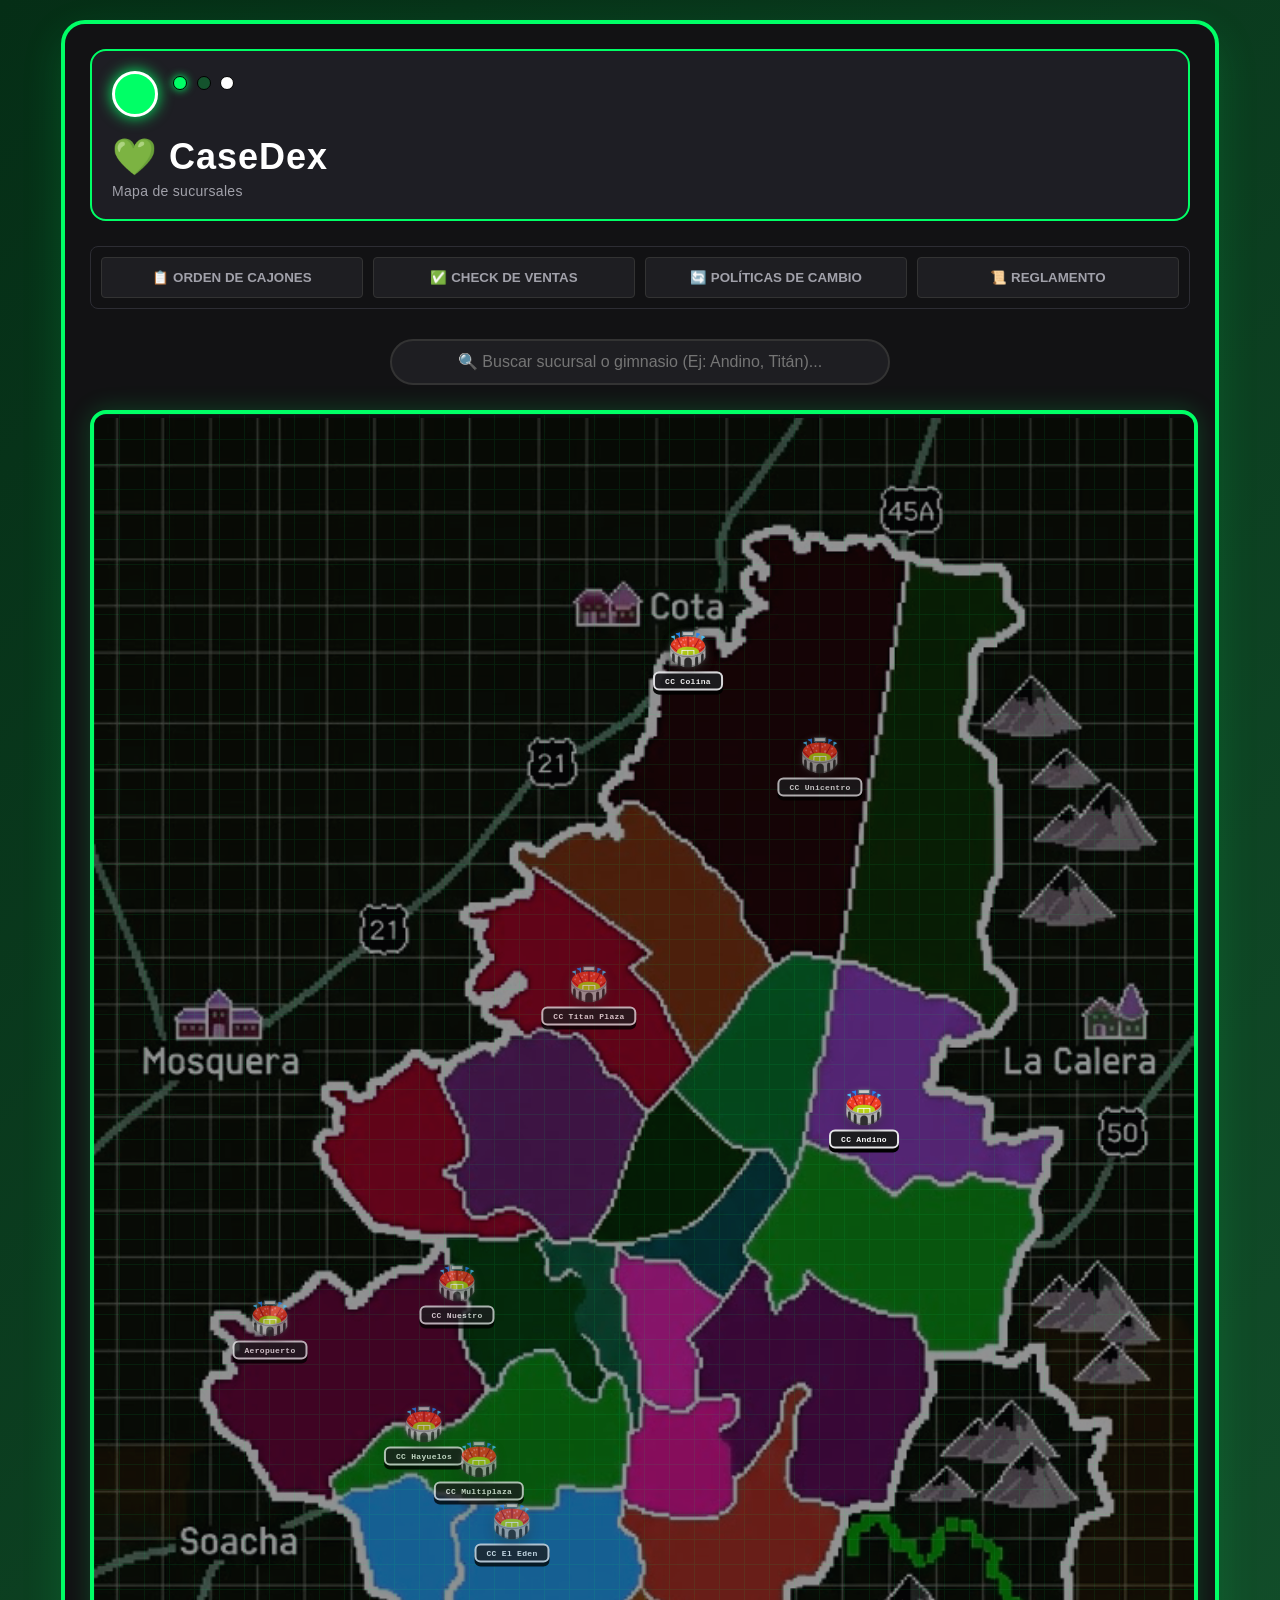
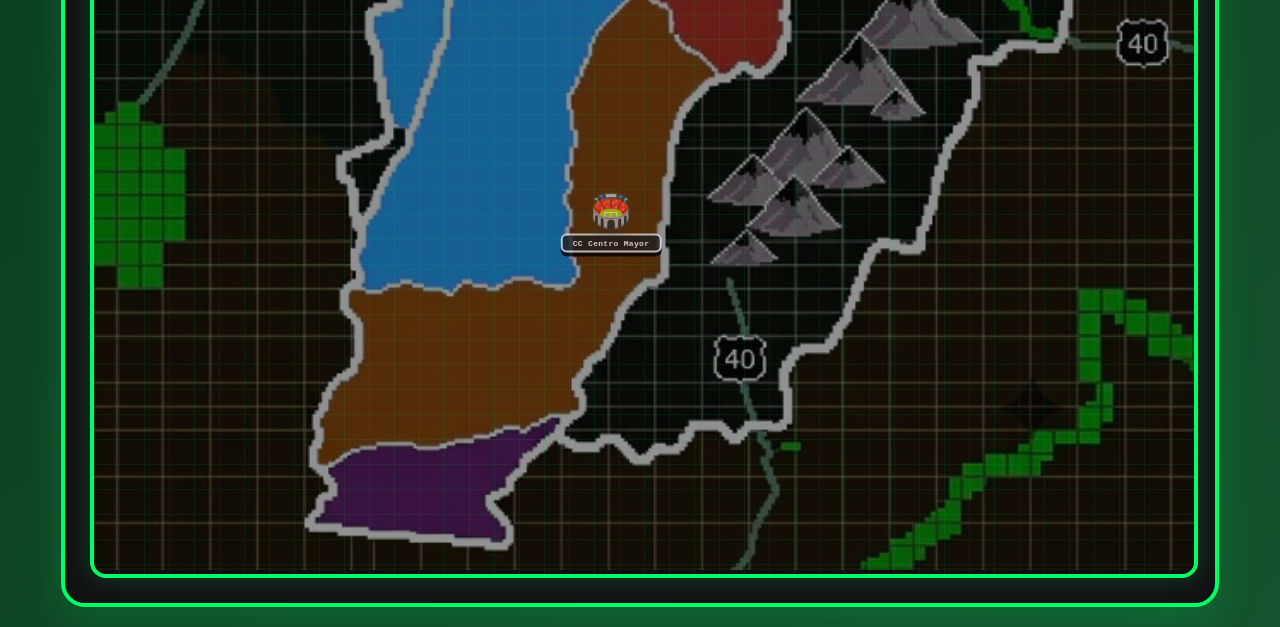
==== commit 152ce43e: "Add files via upload" ====
--- a/index.html
+++ b/index.html
@@ -3,12 +3,13 @@
 <head>
     <meta charset="UTF-8">
     <meta name="viewport" content="width=1200">
-    <title>CaseDex - by Josvar 💚</title>
+    <title>CaseDex - Centro de Control</title>
     <link rel="stylesheet" href="style.css">
-    <link rel="icon" href="data:image/svg+xml,<svg xmlns=%22http://www.w3.org/2000/svg%22 viewBox=%220 0 100 100%22><text y=%22.9em%22 font-size=%2290%22>📱</text></svg>">
+    <link rel="icon" href="data:image/svg+xml,<svg xmlns=%22http://www.w3.org/2000/svg%22 viewBox=%220 0 100 100%22><text y=%22.9em%22 font-size=%2290%22>💚</text></svg>">
 </head>
 <body>
-    <div class="casedex-container">
+    <div class="casedex-container text-center">
+        
         <header class="pokedex-header">
             <div class="header-top">
                 <div class="pokedex-camera"></div>
@@ -19,322 +20,124 @@
                 </div>
             </div>
             <h1>💚 CaseDex</h1>
-            <p>El buscador oficial de la tienda. Selecciona un modelo para ver especificaciones completas.</p>
+            <p>Mapa de sucursales</p>
         </header>
 
-        <section class="panel-control">
-            <div class="search-wrapper">
-                <span class="search-icon">🔍</span>
-                <input type="text" id="buscador-input" placeholder="Buscar referencia (ej: iPhone 15 Pro, 17e)...">
-            </div>
-            
-            <div class="filter-wrapper">
-                <label for="filtro-grupo">Filtrar por Grupo:</label>
-                <select id="filtro-grupo">
-                    <option value="todos">⚡ Todos los Modelos</option>
-                    <option value="Apple">🍏 Apple</option>
-                    <option value="Samsung">🔹 Samsung</option>
-                    <option value="Xiaomi">🔺 Xiaomi</option>
-                </select>
-            </div>
-        </section>
+        <nav class="pestanas-operativas">
+            <button class="btn-tab" onclick="window.location.href='orden_cajones.html'">📋 ORDEN DE CAJONES</button>
+            <button class="btn-tab" onclick="window.location.href='check_ventas.html'">✅ CHECK DE VENTAS</button>
+            <button class="btn-tab" onclick="window.location.href='politicas_cambio.html'">🔄 POLÍTICAS DE CAMBIO</button>
+            <button class="btn-tab" onclick="window.location.href='reglamento.html'">📜 REGLAMENTO</button>
+        </nav>
 
-        <main class="grid-matriz" id="grid-dispositivos"></main>
-        
-        <div id="no-resultados" class="mensaje-vacio oculto">
-            ❌ No se encontró ningún dispositivo que coincida.
+        <div class="search-wrapper" style="margin-bottom: 25px;">
+            <input type="text" id="buscador-sucursales" placeholder="🔍 Buscar sucursal o gimnasio (Ej: Andino, Titán)..." autocomplete="off">
         </div>
 
-        
-        <footer style="text-align: center; color: #666; font-size: 0.8rem; margin-top: 30px; font-family: sans-serif;">
-            &copy; 2026 CaseDex. Todos los derechos reservados. Creado por Josvar.
-        </footer>
+        <div class="mapa-region-pokemon">
+            <div class="mapa-fondo"></div>
+            <div class="mapa-textura"></div>
+
+            <div id="gym-andino" class="gimnasio-nodo" onclick="viajarA('CC Andino')">
+                <div class="gym-icon">🏟️</div>
+                <div class="gym-name">CC Andino</div>
+            </div>
+
+            <div id="gym-nuestro" class="gimnasio-nodo" onclick="viajarA('CC Nuestro')">
+                <div class="gym-icon">🏟️</div>
+                <div class="gym-name">CC Nuestro</div>
+            </div>
+
+            <div id="gym-aeropuerto" class="gimnasio-nodo" onclick="viajarA('Aeropuerto')">
+                <div class="gym-icon">🏟️</div>
+                <div class="gym-name">Aeropuerto</div>
+            </div>
+
+            <div id="gym-colina" class="gimnasio-nodo" onclick="viajarA('CC Colina')">
+                <div class="gym-icon">🏟️</div>
+                <div class="gym-name">CC Colina</div>
+            </div>
+
+            <div id="gym-unicentro" class="gimnasio-nodo" onclick="viajarA('CC Unicentro')">
+                <div class="gym-icon">🏟️</div>
+                <div class="gym-name">CC Unicentro</div>
+            </div>
+
+            <div id="gym-colina" class="gimnasio-nodo" onclick="viajarA('CC Parque La Colina')">
+                <div class="gym-icon">🏟️</div>
+                <div class="gym-name">CC Colina</div>
+            </div>
+
+            <div id="gym-hayuelos" class="gimnasio-nodo" onclick="viajarA('CC Hayuelos')">
+                <div class="gym-icon">🏟️</div>
+                <div class="gym-name">CC Hayuelos</div>
+            </div>
+
+            <div id="gym-titan" class="gimnasio-nodo" onclick="viajarA('CCTitan Plaza')">
+                <div class="gym-icon">🏟️</div>
+                <div class="gym-name">CC Titan Plaza</div>
+            </div>
+
+            <div id="gym-centro-mayor" class="gimnasio-nodo" onclick="viajarA('CC Centro Mayor')">
+                <div class="gym-icon">🏟️</div>
+                <div class="gym-name">CC Centro Mayor</div>
+            </div>
+
+            <div id="gym-multiplaza" class="gimnasio-nodo" onclick="viajarA('CC Multiplaza')">
+                <div class="gym-icon">🏟️</div>
+                <div class="gym-name">CC Multiplaza</div>
+            </div>
+
+            <div id="gym-eden" class="gimnasio-nodo" onclick="viajarA('CC El Eden')">
+                <div class="gym-icon">🏟️</div>
+                <div class="gym-name">CC El Eden</div>
+            </div>
+
+        </div>
 
     </div>
 
     <script>
-        // ESTA ES TU ALTERNATIVA A BASE DE DATOS (Objeto Centralizado)
-        const listaIphones = [
+        // Mapeo de páginas por sucursal
+        const paginasSucursales = {
+            'CC Andino': 'cc_Andino.html',
+            'Titan Plaza': 'cc_Titan.html' // Si aún no existe el HTML, mostrará alerta informativa
+        };
 
-            //Modelos de Samsung
-            { modelo: "Galaxy J3 2016", grupo: "Samsung" }, //1
-            { modelo: "Galaxy J5 2016", grupo: "Samsung" },
-            { modelo: "Galaxy J3 2017", grupo: "Samsung" },
-            { modelo: "Galaxy J5 2017", grupo: "Samsung" },
-            { modelo: "Galaxy J7 2017", grupo: "Samsung" },
-            { modelo: "Galaxy J4 Plus", grupo: "Samsung" },
-            { modelo: "Galaxy J6 2018", grupo: "Samsung" },
-            { modelo: "Galaxy J6 Plus", grupo: "Samsung" },
-            { modelo: "Galaxy A10", grupo: "Samsung" },
-            { modelo: "Galaxy A11", grupo: "Samsung" }, //10
-            { modelo: "Galaxy A20e", grupo: "Samsung" },
-            { modelo: "Galaxy A20", grupo: "Samsung" },
-            { modelo: "Galaxy A20s", grupo: "Samsung" },
-            { modelo: "Galaxy A02s", grupo: "Samsung" }, //Dos cajones
-            { modelo: "Galaxy A03 Core", grupo: "Samsung" },
-            { modelo: "Galaxy A03s", grupo: "Samsung" },
-            { modelo: "Galaxy A03", grupo: "Samsung" },
-            { modelo: "Galaxy A04e", grupo: "Samsung" },
-            { modelo: "Galaxy A04", grupo: "Samsung" }, //20
-            { modelo: "Galaxy A05", grupo: "Samsung" }, //Dos cajones
-            { modelo: "Galaxy A05s", grupo: "Samsung" },
-            { modelo: "Galaxy A06", grupo: "Samsung" }, //Dos cajones
-            { modelo: "Galaxy A07", grupo: "Samsung" },
+        // 1. Redirección táctica
+        function viajarA(nombreTienda) {
+            const destino = paginasSucursales[nombreTienda];
             
-            { modelo: "Galaxy A12", grupo: "Samsung" },
-            { modelo: "Galaxy A12s", grupo: "Samsung" },
-            { modelo: "Galaxy A13 4G", grupo: "Samsung" },
-            { modelo: "Galaxy A13 5G", grupo: "Samsung" }, //30
-            { modelo: "Galaxy A14 5G", grupo: "Samsung" },
-            { modelo: "Galaxy A15 5G", grupo: "Samsung" },
-            { modelo: "Galaxy A16", grupo: "Samsung" },
-            { modelo: "Galaxy A17", grupo: "Samsung" },
-            { modelo: "Galaxy A21", grupo: "Samsung" },
-            { modelo: "Galaxy A21s", grupo: "Samsung" },
-            { modelo: "Galaxy A22", grupo: "Samsung" },
-            { modelo: "Galaxy M22", grupo: "Samsung" },
-            { modelo: "Galaxy M21", grupo: "Samsung" },
-            { modelo: "Galaxy M30s", grupo: "Samsung" }, //40
-            { modelo: "Galaxy M31", grupo: "Samsung" },
-            { modelo: "Galaxy M23", grupo: "Samsung" },
-            { modelo: "Galaxy M33", grupo: "Samsung" },
-            { modelo: "Galaxy A5 2017", grupo: "Samsung" },
-            { modelo: "Galaxy A5 2018", grupo: "Samsung" },
-            { modelo: "Galaxy A6 Plus", grupo: "Samsung" },
-            { modelo: "Galaxy A30", grupo: "Samsung" },
-            { modelo: "Galaxy A30s", grupo: "Samsung" },
-            { modelo: "Galaxy A23 5G", grupo: "Samsung" },
-            { modelo: "Galaxy A24 4G", grupo: "Samsung" }, //50
-            { modelo: "Galaxy A25 5G", grupo: "Samsung" },
-            { modelo: "Galaxy A26", grupo: "Samsung" },
-            { modelo: "Galaxy A40", grupo: "Samsung" },
-            { modelo: "Galaxy A41", grupo: "Samsung" },
-            { modelo: "Galaxy A31", grupo: "Samsung" },
-            { modelo: "Galaxy A32 4G", grupo: "Samsung" },
-            { modelo: "Galaxy A32 5G", grupo: "Samsung" }, // Dos cajones
-            { modelo: "Galaxy A42 5G", grupo: "Samsung" },
-            { modelo: "Galaxy A33 5G", grupo: "Samsung" }, //60
-            { modelo: "Galaxy A34 4G", grupo: "Samsung" },
-            { modelo: "Galaxy A34 5G", grupo: "Samsung" },
-            { modelo: "Galaxy A35 5G", grupo: "Samsung" },
-            { modelo: "Galaxy A36", grupo: "Samsung" },
-            { modelo: "Galaxy A37", grupo: "Samsung" },
-            
-            { modelo: "Galaxy A50", grupo: "Samsung" },
-            { modelo: "Galaxy A51 5G", grupo: "Samsung" },
-            { modelo: "Galaxy A52 5G", grupo: "Samsung" },
-            { modelo: "Galaxy A53 5G", grupo: "Samsung" },
-            { modelo: "Galaxy A54 5G", grupo: "Samsung" }, // En dos cajones (70-71)
-            { modelo: "Galaxy A55 5G", grupo: "Samsung" },
-            { modelo: "Galaxy A56", grupo: "Samsung" },
-            { modelo: "Galaxy A57", grupo: "Samsung" },
-            { modelo: "Galaxy A7 2018", grupo: "Samsung" },
-            { modelo: "Galaxy A70", grupo: "Samsung" }, 
-            { modelo: "Galaxy A71", grupo: "Samsung" },
-            { modelo: "Galaxy A72", grupo: "Samsung" },
-            { modelo: "Galaxy A73", grupo: "Samsung" },
-            { modelo: "Galaxy A91", grupo: "Samsung" }, //80
-            { modelo: "Galaxy M52", grupo: "Samsung" },
-            
-            { modelo: "Galaxy S6", grupo: "Samsung" },
-            { modelo: "Galaxy S7", grupo: "Samsung" },
-            { modelo: "Galaxy S7 Edge", grupo: "Samsung" },
-            { modelo: "Galaxy S8", grupo: "Samsung" },
-            { modelo: "Galaxy S8 Plus", grupo: "Samsung" },
-            { modelo: "Galaxy S9", grupo: "Samsung" },
-            { modelo: "Galaxy S9 Plus", grupo: "Samsung" }, //Dos cajones
-            { modelo: "Galaxy S10", grupo: "Samsung" }, //90
-            { modelo: "Galaxy S10 Plus", grupo: "Samsung" },
-            { modelo: "Galaxy Note 8", grupo: "Samsung" },
-            { modelo: "Galaxy Note 9", grupo: "Samsung" },
-            { modelo: "Galaxy Note 10", grupo: "Samsung" },
-            { modelo: "Galaxy Note 10 Pro", grupo: "Samsung" },
-            { modelo: "Galaxy Note 20", grupo: "Samsung" },
-            { modelo: "Galaxy Note 20 Plus", grupo: "Samsung" }, //97
-
-            { modelo: "Galaxy S20 FE", grupo: "Samsung" },
-            { modelo: "Galaxy S21 FE", grupo: "Samsung" },
-            { modelo: "Galaxy S21", grupo: "Samsung" }, //100
-            { modelo: "Galaxy S21 Plus", grupo: "Samsung" },
-            { modelo: "Galaxy S21 Ultra", grupo: "Samsung" },
-            { modelo: "Galaxy S22", grupo: "Samsung" },
-            { modelo: "Galaxy S22 Plus", grupo: "Samsung" },
-            { modelo: "Galaxy S22 Ultra", grupo: "Samsung" },
-            { modelo: "Galaxy S23 FE", grupo: "Samsung" },
-            { modelo: "Galaxy S23", grupo: "Samsung" },
-            { modelo: "Galaxy S23 Plus", grupo: "Samsung" },
-            { modelo: "Galaxy S23 Ultra", grupo: "Samsung" },
-            { modelo: "Galaxy S24 FE", grupo: "Samsung" }, //110
-            { modelo: "Galaxy S24", grupo: "Samsung" },
-            { modelo: "Galaxy S24 Plus", grupo: "Samsung" },
-            { modelo: "Galaxy S24 Ultra", grupo: "Samsung" },
-            { modelo: "Galaxy S25 EDGE", grupo: "Samsung" },
-            { modelo: "Galaxy S25 FE", grupo: "Samsung" },
-            { modelo: "Galaxy S25", grupo: "Samsung" },
-            { modelo: "Galaxy S25 Plus", grupo: "Samsung" },
-            { modelo: "Galaxy S25 Ultra", grupo: "Samsung" },
-            { modelo: "Galaxy S26 EDGE", grupo: "Samsung" },
-            { modelo: "Galaxy S26", grupo: "Samsung" }, //120
-            { modelo: "Galaxy S26 Plus", grupo: "Samsung" },
-            { modelo: "Galaxy S26 Ultra", grupo: "Samsung" },
-            
-            { modelo: "Galaxy Flip 3", grupo: "Samsung" },
-            { modelo: "Galaxy Flip 4", grupo: "Samsung" },
-            { modelo: "Galaxy Flip 5", grupo: "Samsung" },
-            { modelo: "Galaxy Flip 6", grupo: "Samsung" },
-            { modelo: "Galaxy Flip 7", grupo: "Samsung" },
-
-            { modelo: "Galaxy Fold 3", grupo: "Samsung" },
-            { modelo: "Galaxy Fold 4", grupo: "Samsung" },
-            { modelo: "Galaxy Fold 5", grupo: "Samsung" }, //130
-            { modelo: "Galaxy Fold 6", grupo: "Samsung" },
-            { modelo: "Galaxy Fold 7", grupo: "Samsung" }, //132
-
-
-            // Modelos de iPhone
-            { modelo: "iPhone 5", grupo: "Apple" },
-            { modelo: "iPhone 6", grupo: "Apple" },
-            { modelo: "iPhone 6 Plus", grupo: "Apple" },
-            { modelo: "iPhone 7", grupo: "Apple" },
-            { modelo: "iPhone 7 Plus", grupo: "Apple" },
-            { modelo: "iPhone 8", grupo: "Apple" },
-            { modelo: "iPhone 8 Plus", grupo: "Apple" },
-            { modelo: "iPhone X", grupo: "Apple" },
-            { modelo: "iPhone XR", grupo: "Apple" },
-            { modelo: "iPhone XS", grupo: "Apple" },
-            { modelo: "iPhone XS Max", grupo: "Apple" },
-            { modelo: "iPhone 11", grupo: "Apple" },
-            { modelo: "iPhone 11 Pro", grupo: "Apple" },
-            { modelo: "iPhone 11 Pro Max", grupo: "Apple" },
-            { modelo: "iPhone SE 2020", grupo: "Apple" },
-            { modelo: "iPhone 12 Mini", grupo: "Apple" },
-            { modelo: "iPhone 12", grupo: "Apple" },
-            { modelo: "iPhone 12 Pro", grupo: "Apple" },
-            { modelo: "iPhone 12 Pro Max", grupo: "Apple" },
-            { modelo: "iPhone 13 Mini", grupo: "Apple" },
-            { modelo: "iPhone 13", grupo: "Apple" },
-            { modelo: "iPhone 13 Pro", grupo: "Apple" },
-            { modelo: "iPhone 13 Pro Max", grupo: "Apple" },
-            { modelo: "iPhone 14", grupo: "Apple" },
-            { modelo: "iPhone 14 Plus", grupo: "Apple" },
-            { modelo: "iPhone 14 Pro", grupo: "Apple" },
-            { modelo: "iPhone 14 Pro Max", grupo: "Apple" },
-            { modelo: "iPhone 15", grupo: "Apple" },
-            { modelo: "iPhone 15 Plus", grupo: "Apple" },
-            { modelo: "iPhone 15 Pro", grupo: "Apple" },
-            { modelo: "iPhone 15 Pro Max", grupo: "Apple" },
-            { modelo: "iPhone 16e", grupo: "Apple" },
-            { modelo: "iPhone 16", grupo: "Apple" },
-            { modelo: "iPhone 16 Plus", grupo: "Apple" },
-            { modelo: "iPhone 16 Pro", grupo: "Apple" },
-            { modelo: "iPhone 16 Pro Max", grupo: "Apple" },
-            { modelo: "iPhone 17e", grupo: "Apple" },
-            { modelo: "iPhone 17", grupo: "Apple" },
-            { modelo: "iPhone Air", grupo: "Apple" },
-            { modelo: "iPhone 17 Pro", grupo: "Apple" },
-            { modelo: "iPhone 17 Pro Max", grupo: "Apple" }
-        ];
-
-        const grid = document.getElementById('grid-dispositivos');
-        const buscador = document.getElementById('buscador-input');
-        const filtroGrupo = document.getElementById('filtro-grupo');
-        const noResultados = document.getElementById('no-resultados');
-
-        function renderizarMatriz() {
-            const textoBusqueda = buscador.value.toLowerCase().trim();
-            const grupoSeleccionado = filtroGrupo.value;
-            
-            grid.innerHTML = '';
-            let contadorVisibles = 0;
-
-            listaIphones.forEach((item, index) => {
-                const coincideBusqueda = item.modelo.toLowerCase().includes(textoBusqueda);
-                const coincideGrupo = (grupoSeleccionado === 'todos') || (item.grupo === grupoSeleccionado);
-
-                if (coincideBusqueda && coincideGrupo) {
-                    contadorVisibles++;
-                    const numeroDex = String(index + 1).padStart(3, '0');
-
-                    // 1. DETERMINAR EL TIPO DE PANTALLA (Evaluando el 'grupo' de la listaIphones)
-                    let tipoPantalla = '';
-
-                    // Convertimos a minúsculas para comparar con seguridad y ver si NO es de la familia Apple
-                    if (item.grupo.toLowerCase() !== 'apple' && !item.grupo.toLowerCase().includes('iphone')) {
-                        // SI NO ES APPLE/IPHONE: Cualquier otra marca o grupo usa muesca tipo gota
-                        tipoPantalla = 'notch-gota'; 
-                    } else {
-                        // SI SÍ ES APPLE/IPHONE: Mantenemos tu lógica original para las muescas de Apple
-                        
-                        // Si es un modelo 'e' (16e o 17e) -> Notch clásico
-                        if (item.modelo.includes('16e') || item.modelo.includes('17e')) {
-                            tipoPantalla = 'notch'; 
-                        } 
-                        // Si es un modelo con Isla Dinámica
-                        else if (
-                            item.modelo.includes('Air') ||
-                            item.modelo.includes('14 Pro') || 
-                            item.modelo.includes('15') || 
-                            item.modelo.includes('16') || 
-                            item.modelo.includes('17')
-                        ) {
-                            tipoPantalla = 'isla-dinamica';
-                        }
-                        // Si es de los modelos antiguos clásicos -> Botón Home
-                        else if (
-                            item.modelo.includes('iPhone 5') ||
-                            item.modelo.includes('iPhone 6') ||
-                            item.modelo.includes('iPhone 7') ||
-                            item.modelo.includes('iPhone 8') ||
-                            item.modelo.includes('iPhone SE')
-                        ) {
-                            tipoPantalla = 'boton-home';
-                        }
-                        // Cualquier otro intermedio (X, XR, XS, 11, 12, 13) -> Notch clásico
-                        else {
-                            tipoPantalla = 'notch';
-                        }
-                    }
-
-                    // 2. Definimos el HTML interno del elemento según el tipo de pantalla
-                    let elementoPantalla = '';
-                    if (tipoPantalla === 'notch-gota') {
-                        elementoPantalla = '<div class="notch-gota"></div>'; 
-                    } else if (tipoPantalla === 'isla-dinamica') {
-                        elementoPantalla = '<div class="isla-dinamica"></div>';
-                    } else if (tipoPantalla === 'notch') {
-                        elementoPantalla = '<div class="notch"></div>';
-                    } else if (tipoPantalla === 'boton-home') {
-                        elementoPantalla = '<div class="boton-home"></div>';
-                    }
-                    
-                    const tarjeta = document.createElement('div');
-                    tarjeta.className = 'tarjeta-pokemon';
-                    tarjeta.innerHTML = `
-                        <div class="pokemon-id">#${numeroDex}</div>
-                        <div class="imagen-contenedor">
-                            <div class="smartphone-icon ${tipoPantalla === 'boton-home' ? 'estilo-clasico' : ''}">
-                                ${elementoPantalla}
-                            </div>
-                        </div>
-                        <div class="marca">${item.grupo}</div>
-                        <div class="modelo">${item.modelo}</div>
-                    `;
-                    
-                    tarjeta.addEventListener('click', () => {
-                        window.location.href = `detalles.html?modelo=${encodeURIComponent(item.modelo)}`;
-                    });
-                    grid.appendChild(tarjeta);
-                }
-            });
-
-            if (contadorVisibles === 0) noResultados.classList.remove('oculto');
-            else noResultados.classList.add('oculto');
+            if (nombreTienda === 'CC Andino') {
+                window.location.href = `${destino}?tienda=${encodeURIComponent(nombreTienda)}`;
+            } else {
+                alert(`📍 La base de datos y mapa táctico para "${nombreTienda}" están en preparación o fuera de órbita temporalmente. 🚀`);
+            }
         }
 
-        buscador.addEventListener('input', renderizarMatriz);
-        filtroGrupo.addEventListener('change', renderizarMatriz);
-        document.addEventListener('DOMContentLoaded', renderizarMatriz);
+        // 2. Escaneo en tiempo real de nodos en el mapa
+        const buscador = document.getElementById('buscador-sucursales');
+        
+        buscador.addEventListener('input', () => {
+            const consulta = buscador.value.toLowerCase().trim();
+            
+            const gymAndino = document.getElementById('gym-andino');
+            const gymTitan = document.getElementById('gym-titan');
+
+            // Escaneo CC Andino
+            if (consulta !== "" && "cc andino".includes(consulta)) {
+                gymAndino.classList.add('neon-active');
+            } else {
+                gymAndino.classList.remove('neon-active');
+            }
+
+            // Escaneo Titán Plaza
+            if (consulta !== "" && ("titan".includes(consulta) || "plaza".includes(consulta) || "cc titan plaza".includes(consulta))) {
+                gymTitan.classList.add('neon-active');
+            } else {
+                gymTitan.classList.remove('neon-active');
+            }
+        });
     </script>
-
 </body>
 </html>
--- a/style.css
+++ b/style.css
@@ -967,3 +967,496 @@
     transform: translateX(-50%);
     box-sizing: content-box;         /* Asegura que los bordes no se deformen */
 }
+
+/* Estilos para el boton de agregar referencia */
+.boton-accion-neon {
+    margin-top: 15px;
+    padding: 10px 20px;
+    background: #00ff66;
+    color: #0f0f12;
+    border: none;
+    border-radius: 6px;
+    font-weight: bold;
+    cursor: pointer;
+    box-shadow: 0 0 10px rgba(0, 255, 102, 0.4);
+    font-family: inherit;
+    transition: all 0.3s ease;
+}
+
+/* Efecto al pasar el mouse por encima */
+.boton-accion-neon:hover {
+    background: #00cc52;
+    box-shadow: 0 0 20px rgba(0, 255, 102, 0.7);
+    transform: scale(1.02);
+}
+
+/* Estilos de ventana emergente para agregar referencia */
+
+/* El fondo oscuro que cubre toda la pantalla al abrir el modal */
+.modal-overlay-neon {
+    display: none; /* Se cambia a 'flex' dinámicamente con JS */
+    position: fixed;
+    top: 0;
+    left: 0;
+    width: 100%;
+    height: 100%;
+    background: rgba(0, 0, 0, 0.85);
+    z-index: 1000;
+    justify-content: center;
+    align-items: center;
+    backdrop-filter: blur(5px); /* Desenfoque estético del fondo */
+}
+
+/* La tarjeta/caja del formulario */
+.modal-content-neon {
+    background: #121214;
+    border: 2px solid #00ff66;
+    border-radius: 12px;
+    padding: 30px;
+    width: 500px;
+    max-width: 90%;
+    box-shadow: 0 0 25px rgba(0, 255, 102, 0.2);
+    font-family: inherit;
+    color: #e4e4e7;
+    position: relative;
+}
+
+/* El título del formulario */
+.modal-content-neon h3 {
+    color: #00ff66;
+    text-shadow: 0 0 8px rgba(0, 255, 102, 0.4);
+    margin-top: 0;
+    margin-bottom: 20px;
+    text-transform: uppercase;
+    letter-spacing: 1px;
+}
+
+/* El botón de cerrar (X) */
+.modal-cerrar-x {
+    position: absolute;
+    top: 15px;
+    right: 20px;
+    font-size: 1.5rem;
+    cursor: pointer;
+    color: #a1a1aa;
+    transition: color 0.3s ease;
+}
+.modal-cerrar-x:hover {
+    color: #00ff66;
+}
+
+/* Estructura del formulario */
+#form-nueva-referencia {
+    display: flex;
+    flex-direction: column;
+    gap: 12px;
+}
+
+.form-fila-doble {
+    display: grid;
+    grid-template-columns: 1fr 1fr;
+    gap: 10px;
+}
+
+.form-grupo-neon label {
+    display: block;
+    font-size: 0.85rem;
+    color: #a1a1aa;
+    margin-bottom: 4px;
+}
+
+/* Estilo para las cajas de texto (Inputs) */
+.form-grupo-neon input {
+    width: 100%;
+    padding: 10px;
+    background: #1e1e22;
+    border: 1px solid #333;
+    border-radius: 6px;
+    color: #fff;
+    font-family: inherit;
+    box-sizing: border-box;
+    transition: border-color 0.3s ease, box-shadow 0.3s ease;
+}
+
+/* Efecto cuando el usuario hace clic para escribir en un input */
+.form-grupo-neon input:focus {
+    outline: none;
+    border-color: #00ff66;
+    box-shadow: 0 0 8px rgba(0, 255, 102, 0.3);
+}
+
+
+
+/* ==========================================
+   CONFIGURACIONES GENERALES Y INTERFAZ BASE
+   ========================================== */
+
+
+
+/* ==========================================
+   SECCIÓN DE PESTAÑAS (TABS OPERATIVAS)
+   ========================================== */
+.pestanas-operativas {
+    display: flex;
+    justify-content: space-between;
+    gap: 10px;
+    margin-bottom: 30px;
+    background: #121214;
+    padding: 10px;
+    border-radius: 8px;
+    border: 1px solid #2d2d34;
+}
+
+.btn-tab {
+    flex: 1;
+    background: #1e1e22;
+    border: 1px solid #333;
+    color: #a1a1aa;
+    padding: 12px;
+    font-weight: bold;
+    font-family: inherit;
+    cursor: pointer;
+    transition: all 0.3s ease;
+    border-radius: 4px;
+}
+
+.btn-tab:hover {
+    color: #00ff66;
+    border-color: #00ff66;
+    box-shadow: 0 0 10px rgba(0, 255, 102, 0.2);
+}
+
+/* --- Panel Visualizador de Contenidos --- */
+#contenedor-vistas {
+    display: none;
+    background: #121214;
+    border: 1px solid #333;
+    padding: 20px;
+    border-radius: 8px;
+    margin-bottom: 25px;
+    color: #fff;
+    text-align: left;
+    position: relative;
+}
+
+#contenedor-vistas .btn-cerrar {
+    position: absolute;
+    top: 12px;
+    right: 15px;
+    cursor: pointer;
+    color: #ff3333;
+    font-weight: bold;
+    font-family: monospace;
+}
+
+.contenido-tab h3 {
+    color: #00ff66;
+    margin-top: 0;
+}
+
+.contenido-tab p {
+    color: #a1a1aa;
+}
+
+/* ==========================================
+   SISTEMA DE BÚSQUEDA REACTIVA
+   ========================================== */
+.search-wrapper {
+    max-width: 500px;
+    margin: 0 auto 25px auto;
+}
+
+#buscador-sucursales {
+    width: 100%;
+    padding: 12px 20px;
+    background: #1e1e22;
+    border: 2px solid #333;
+    border-radius: 30px;
+    color: #fff;
+    font-size: 1rem;
+    font-family: inherit;
+    box-sizing: border-box;
+    text-align: center;
+    transition: all 0.3s ease;
+}
+
+#buscador-sucursales:focus {
+    outline: none;
+    border-color: #00ff66;
+    box-shadow: 0 0 15px rgba(0, 255, 102, 0.4);
+}
+
+/* ==========================================
+   MAPA ADAPTATIVO TÁCTICO
+   ========================================== */
+.mapa-region-pokemon {
+    position: relative;
+    width: 100%;
+    aspect-ratio: 5 / 8;
+    border: 4px solid #00ff66;
+    border-radius: 16px;
+    box-shadow: 0 0 25px rgba(0, 255, 102, 0.2);
+    overflow: hidden;
+    background-color: #0c0c0e;
+}
+
+/* Capa de la imagen del mapa */
+.mapa-fondo {
+    position: absolute;
+    width: 100%;
+    height: 100%;
+    background: url('MAPA_CASEDEX.jpg') no-repeat center;
+    background-size: contain;
+    filter: invert(1) hue-rotate(90deg) brightness(0.85) contrast(1.2);
+    opacity: 0.6;
+    pointer-events: none;
+}
+
+/* Rejilla digital táctica */
+.mapa-textura {
+    position: absolute;
+    width: 100%;
+    height: 100%;
+    opacity: 0.08;
+    background-size: 25px 25px;
+    background-image: linear-gradient(to right, #00ff66 1px, transparent 1px), linear-gradient(to bottom, #00ff66 1px, transparent 1px);
+    pointer-events: none;
+}
+
+/* ==========================================
+   NODOS / GIMNASIOS
+   ========================================== */
+.gimnasio-nodo {
+    position: absolute;
+    transform: translate(-50%, -50%);
+    cursor: pointer;
+    text-align: center;
+    z-index: 10;
+    transition: all 0.3s ease;
+}
+
+/* Posiciones relativas de tus sucursales */
+#gym-andino {
+    top: 40%;
+    left: 70%;
+}
+
+#gym-nuestro {
+    top: 50%;
+    left: 33%;
+    opacity: 0.75;
+}
+
+#gym-aeropuerto {
+    top: 52%;
+    left: 16%;
+    opacity: 0.75;
+}
+
+#gym-colina {
+    top: 14%;
+    left: 54%;
+    opacity: 0.75;
+}
+
+#gym-unicentro {
+    top: 20%;
+    left: 66%;
+    opacity: 0.75;
+}
+
+#gym-hayuelos {
+    top: 58%;
+    left: 30%;
+    opacity: 0.75;
+}
+
+#gym-titan {
+    top: 33%;
+    left: 45%;
+    opacity: 0.75;
+}
+
+#gym-centro-mayor {
+    top: 80%;
+    left: 47%;
+    opacity: 0.75;
+}
+
+#gym-multiplaza {
+    top: 60%;
+    left: 35%;
+    opacity: 0.75;
+}
+
+#gym-eden {
+    top: 63.5%;
+    left: 38%;
+    opacity: 0.75;
+}
+
+.gym-icon {
+    font-size: 2rem;
+    filter: drop-shadow(0 4px 6px rgba(0,0,0,0.4)) drop-shadow(0 0 2px rgba(255,255,255,0.2));
+    transition: transform 0.2s ease, filter 0.2s ease;
+}
+
+.gym-name {
+    margin-top: 4px;
+    background: #1c1c1f !important;
+    border: 2px solid #e4e4e7 !important;
+    box-shadow: 0 4px 0px #000 !important;
+    padding: 3px 10px;
+    border-radius: 6px;
+    color: #fff;
+    font-size: 0.5rem;
+    font-weight: bold;
+    font-family: monospace;
+    white-space: nowrap;
+    transition: all 0.3s ease;
+}
+
+/* Interacción Hover */
+.gimnasio-nodo:hover .gym-icon {
+    transform: scale(1.15) translateY(-5px);
+}
+
+.gimnasio-nodo:hover .gym-name {
+    color: #00ff66;
+    border-color: #00ff66;
+    box-shadow: 0 0 10px rgba(0, 255, 102, 0.3);
+}
+
+/* 🟢 ILUMINACIÓN NEÓN DESDE LA BARRA DE BÚSQUEDA */
+.neon-active .gym-icon {
+    animation: pulsoNeon 1s infinite alternate;
+    transform: scale(1.2) translateY(-8px);
+}
+
+.neon-active .gym-name {
+    color: #0f0f12 !important;
+    background: #00ff66 !important;
+    border-color: #00ff66 !important;
+    box-shadow: 0 0 20px #00ff66;
+}
+
+@keyframes pulsoNeon {
+    from { filter: drop-shadow(0 0 5px #00ff66) drop-shadow(0 0 15px #00ff66); }
+    to { filter: drop-shadow(0 0 12px #00ff66) drop-shadow(0 0 30px #00ff66); }
+}
+
+
+/* ==========================================
+   ESTILOS DE REGLAMENTO (CON MÁRGENES)
+   ========================================== */
+.body-reglamento {
+    margin: 0;
+    padding: 0;
+    background-color: #0c0c0e;
+    font-family: monospace;
+}
+
+/* Contenedor principal que respeta los márgenes que ya traíamos */
+.casedex-container-reglamento {
+    max-width: 900px;
+    margin: 0 auto;
+    padding: 20px;
+    position: relative;
+}
+
+/* Sección de herramientas superiores (para el botón regresar) */
+.reglamento-tools {
+    display: flex;
+    justify-content: flex-start;
+    margin-bottom: 20px;
+}
+
+/* Botón minimalista de regreso */
+.btn-regresar {
+    background: #1e1e22;
+    border: 2px solid #00ff66;
+    color: #00ff66;
+    padding: 10px 20px;
+    font-weight: bold;
+    cursor: pointer;
+    border-radius: 30px;
+    box-shadow: 0 0 15px rgba(0, 255, 102, 0.2);
+    transition: all 0.3s ease;
+    text-transform: uppercase;
+    font-size: 0.85rem;
+    letter-spacing: 1px;
+}
+
+.btn-regresar:hover {
+    background: #00ff66;
+    color: #0c0c0e;
+    box-shadow: 0 0 25px #00ff66;
+}
+
+/* ==========================================
+   ESTILOS DE REGLAMENTO (ANCHO COMPATIBLE CON INDEX)
+   ========================================== */
+.body-reglamento {
+    margin: 0;
+    padding: 0;
+    background-color: #0c0c0e;
+    font-family: monospace;
+}
+
+/* Este contenedor ahora clona el comportamiento exacto del index.html */
+.casedex-container-reglamento {
+    width: 100%;
+    max-width: 1200px; /* Cambiado a 1200px para igualar el mapa del index */
+    margin: 0 auto;
+    padding: 20px;
+    box-sizing: border-box;
+}
+
+/* Sección de herramientas superiores para el botón regresar */
+.reglamento-tools {
+    display: flex;
+    justify-content: flex-start;
+    margin-bottom: 20px;
+    width: 100%;
+}
+
+/* Botón de regreso */
+.btn-regresar {
+    background: #1e1e22;
+    border: 2px solid #00ff66;
+    color: #00ff66;
+    padding: 10px 20px;
+    font-weight: bold;
+    cursor: pointer;
+    border-radius: 30px;
+    box-shadow: 0 0 15px rgba(0, 255, 102, 0.2);
+    transition: all 0.3s ease;
+    text-transform: uppercase;
+    font-size: 0.85rem;
+    letter-spacing: 1px;
+}
+
+.btn-regresar:hover {
+    background: #00ff66;
+    color: #0c0c0e;
+    box-shadow: 0 0 25px #00ff66;
+}
+
+/* El visualizador táctico ahora aprovecha todo el ancho disponible de los 1200px */
+.contenedor-pdf-tactico {
+    width: 100%;
+    height: 78vh; /* Un poco más alto para que mantenga una buena proporción con el nuevo ancho */
+    box-sizing: border-box;
+    border: 4px solid #00ff66;
+    border-radius: 16px;
+    box-shadow: 0 0 25px rgba(0, 255, 102, 0.2);
+    overflow: hidden;
+    background-color: #121214;
+}
+
+.visor-pdf {
+    width: 100%;
+    height: 100%;
+    border: none;
+    background-color: #1e1e22;
+}
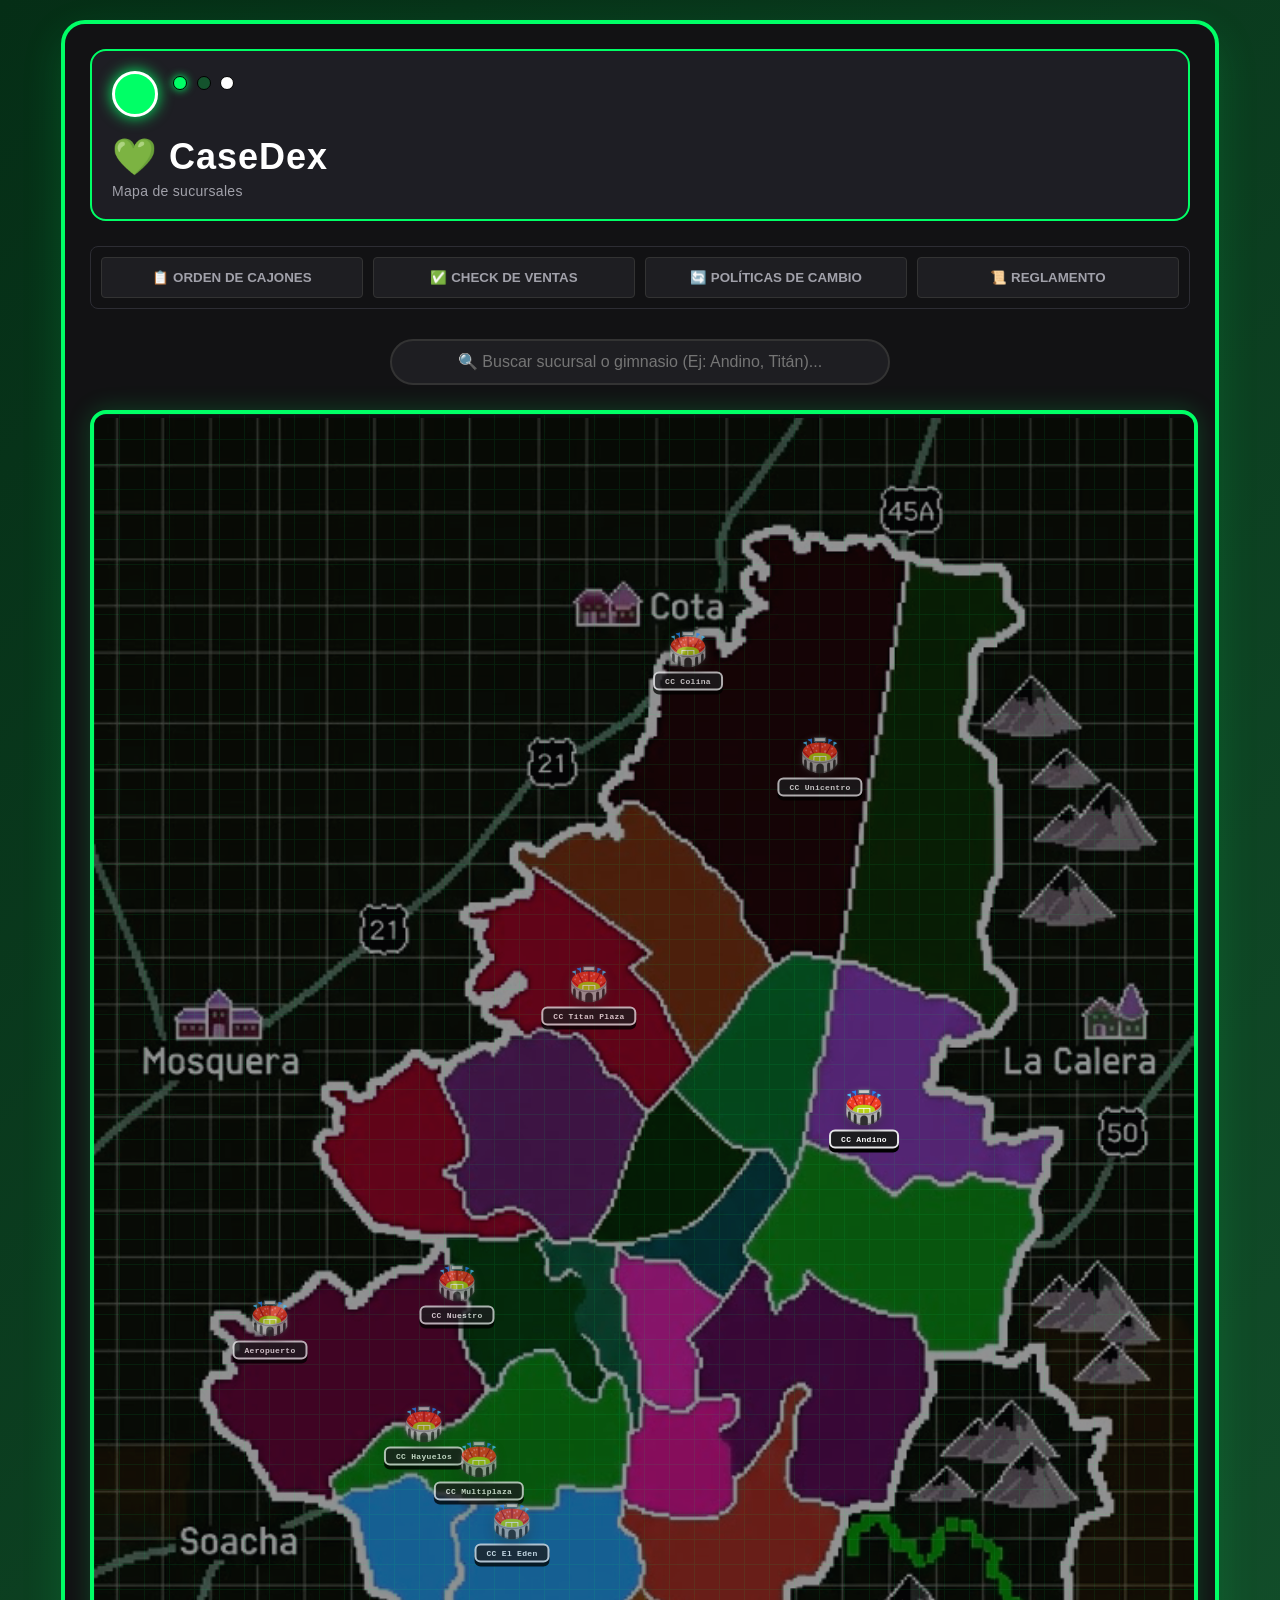
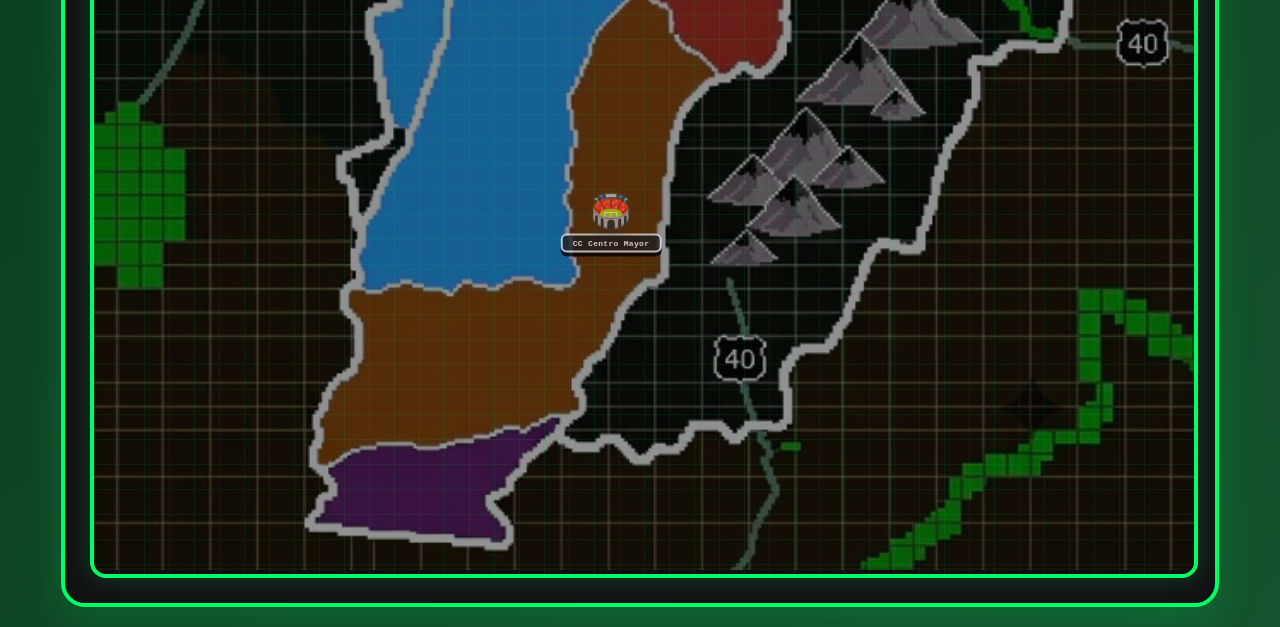
==== commit 90bb99de: "Add files via upload" ====
--- a/index.html
+++ b/index.html
@@ -63,11 +63,6 @@
                 <div class="gym-name">CC Unicentro</div>
             </div>
 
-            <div id="gym-colina" class="gimnasio-nodo" onclick="viajarA('CC Parque La Colina')">
-                <div class="gym-icon">🏟️</div>
-                <div class="gym-name">CC Colina</div>
-            </div>
-
             <div id="gym-hayuelos" class="gimnasio-nodo" onclick="viajarA('CC Hayuelos')">
                 <div class="gym-icon">🏟️</div>
                 <div class="gym-name">CC Hayuelos</div>
@@ -101,7 +96,15 @@
         // Mapeo de páginas por sucursal
         const paginasSucursales = {
             'CC Andino': 'cc_Andino.html',
-            'Titan Plaza': 'cc_Titan.html' // Si aún no existe el HTML, mostrará alerta informativa
+            'CC Nuestro': 'cc_Nuestro.html',
+            'Aeropuerto': 'aeropuerto.html',
+            'CC Colina': 'cc_Colina.html',
+            'CC Unicentro': 'cc_Unicentro.html',
+            'CC Hayuelos': 'cc_Hayuelos.html',
+            'CC Titan Plaza': 'cc_Titan.html',
+            'CC Centro Mayor': 'cc_Centro_Mayor.html',
+            'CC Multiplaza': 'cc_Multiplaza.html',
+            'CC El Eden': 'cc_El_Eden.html'
         };
 
         // 1. Redirección táctica
@@ -122,7 +125,15 @@
             const consulta = buscador.value.toLowerCase().trim();
             
             const gymAndino = document.getElementById('gym-andino');
+            const gymNuestro = document.getElementById('gym-nuestro');
+            const gymAeropuerto = document.getElementById('gym-aeropuerto');
+            const gymColina = document.getElementById('gym-colina');
+            const gymUnicentro = document.getElementById('gym-unicentro');
+            const gymHayuelos = document.getElementById('gym-hayuelos');
             const gymTitan = document.getElementById('gym-titan');
+            const gymCentroMayor = document.getElementById('gym-centro-mayor');
+            const gymMultiplaza = document.getElementById('gym-multiplaza');
+            const gymEden = document.getElementById('gym-eden');
 
             // Escaneo CC Andino
             if (consulta !== "" && "cc andino".includes(consulta)) {
@@ -131,12 +142,71 @@
                 gymAndino.classList.remove('neon-active');
             }
 
-            // Escaneo Titán Plaza
-            if (consulta !== "" && ("titan".includes(consulta) || "plaza".includes(consulta) || "cc titan plaza".includes(consulta))) {
+            // Escaneo CC Nuestro
+            if (consulta !== "" && "cc nuestro".includes(consulta)) {
+                gymNuestro.classList.add('neon-active');
+            } else {
+                gymNuestro.classList.remove('neon-active');
+            }
+
+            // Escaneo Aeropuerto
+            if (consulta !== "" && "aeropuerto".includes(consulta)) {
+                gymAeropuerto.classList.add('neon-active');
+            } else {
+                gymAeropuerto.classList.remove('neon-active');
+            }
+
+            // Escaneo CC Colina
+            if (consulta !== "" && "cc colina".includes(consulta)) {
+                gymColina.classList.add('neon-active');
+            } else {
+                gymColina.classList.remove('neon-active');
+            }
+
+            // Escaneo CC Unicentro
+            if (consulta !== "" && "cc unicentro".includes(consulta)) {
+                gymUnicentro.classList.add('neon-active');
+            } else {
+                gymUnicentro.classList.remove('neon-active');
+            }
+
+            // Escaneo CC Hayuelos
+            if (consulta !== "" && "cc hayuelos".includes(consulta)) {
+                gymHayuelos.classList.add('neon-active');
+            } else {
+                gymHayuelos.classList.remove('neon-active');
+            }
+
+            // Escaneo CC Titan Plaza
+            if (consulta !== "" && "cc titan plaza".includes(consulta)) {
                 gymTitan.classList.add('neon-active');
             } else {
                 gymTitan.classList.remove('neon-active');
             }
+
+            // Escaneo CC Centro Mayor
+            if (consulta !== "" && "cc centro mayor".includes(consulta)) {
+                gymCentroMayor.classList.add('neon-active');
+            } else {
+                gymCentroMayor.classList.remove('neon-active');
+            }
+
+            // Escaneo CC Multiplaza
+            if (consulta !== "" && "cc multiplaza".includes(consulta)) {
+                gymMultiplaza.classList.add('neon-active');
+            } else {
+                gymMultiplaza.classList.remove('neon-active');
+            }
+
+            // Escaneo CC El Eden
+            if (consulta !== "" && "cc el eden".includes(consulta)) {
+                gymEden.classList.add('neon-active');
+            } else {
+                gymEden.classList.remove('neon-active');
+            }
+
+
+
         });
     </script>
 </body>
